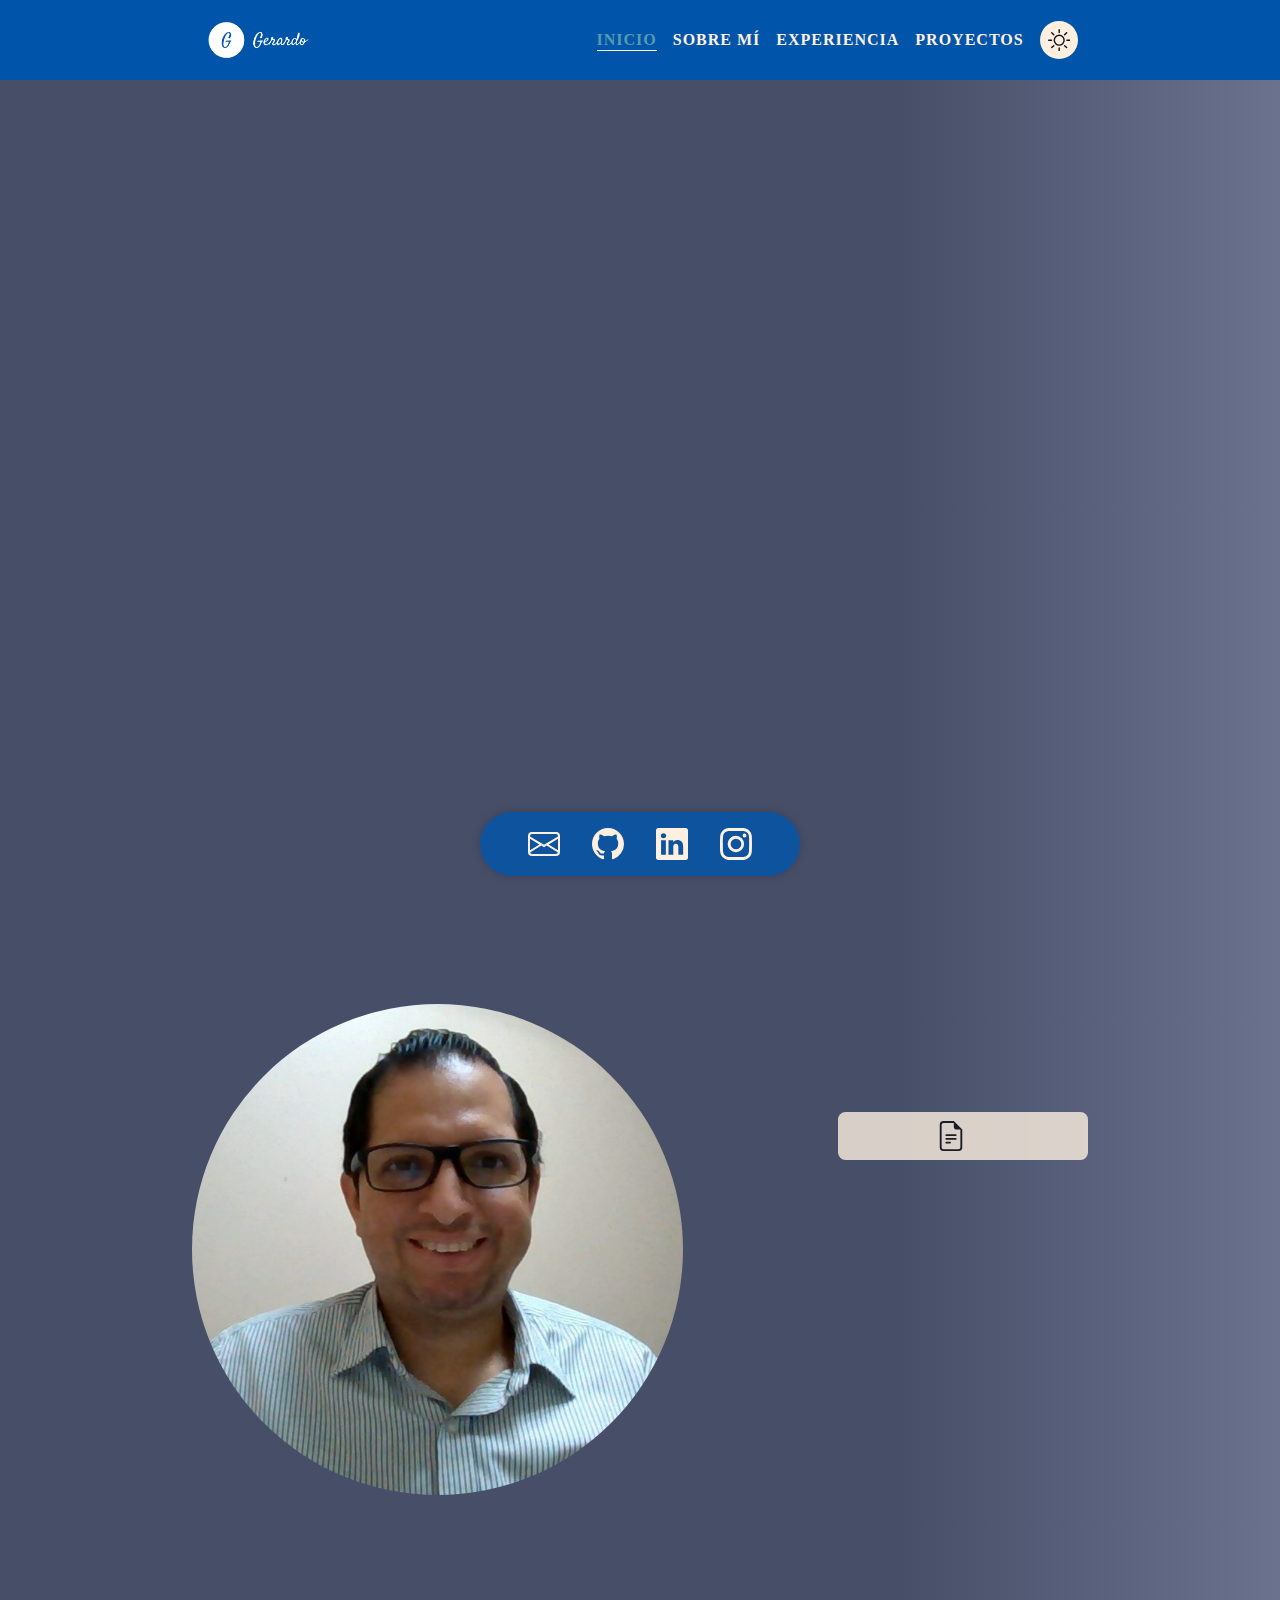
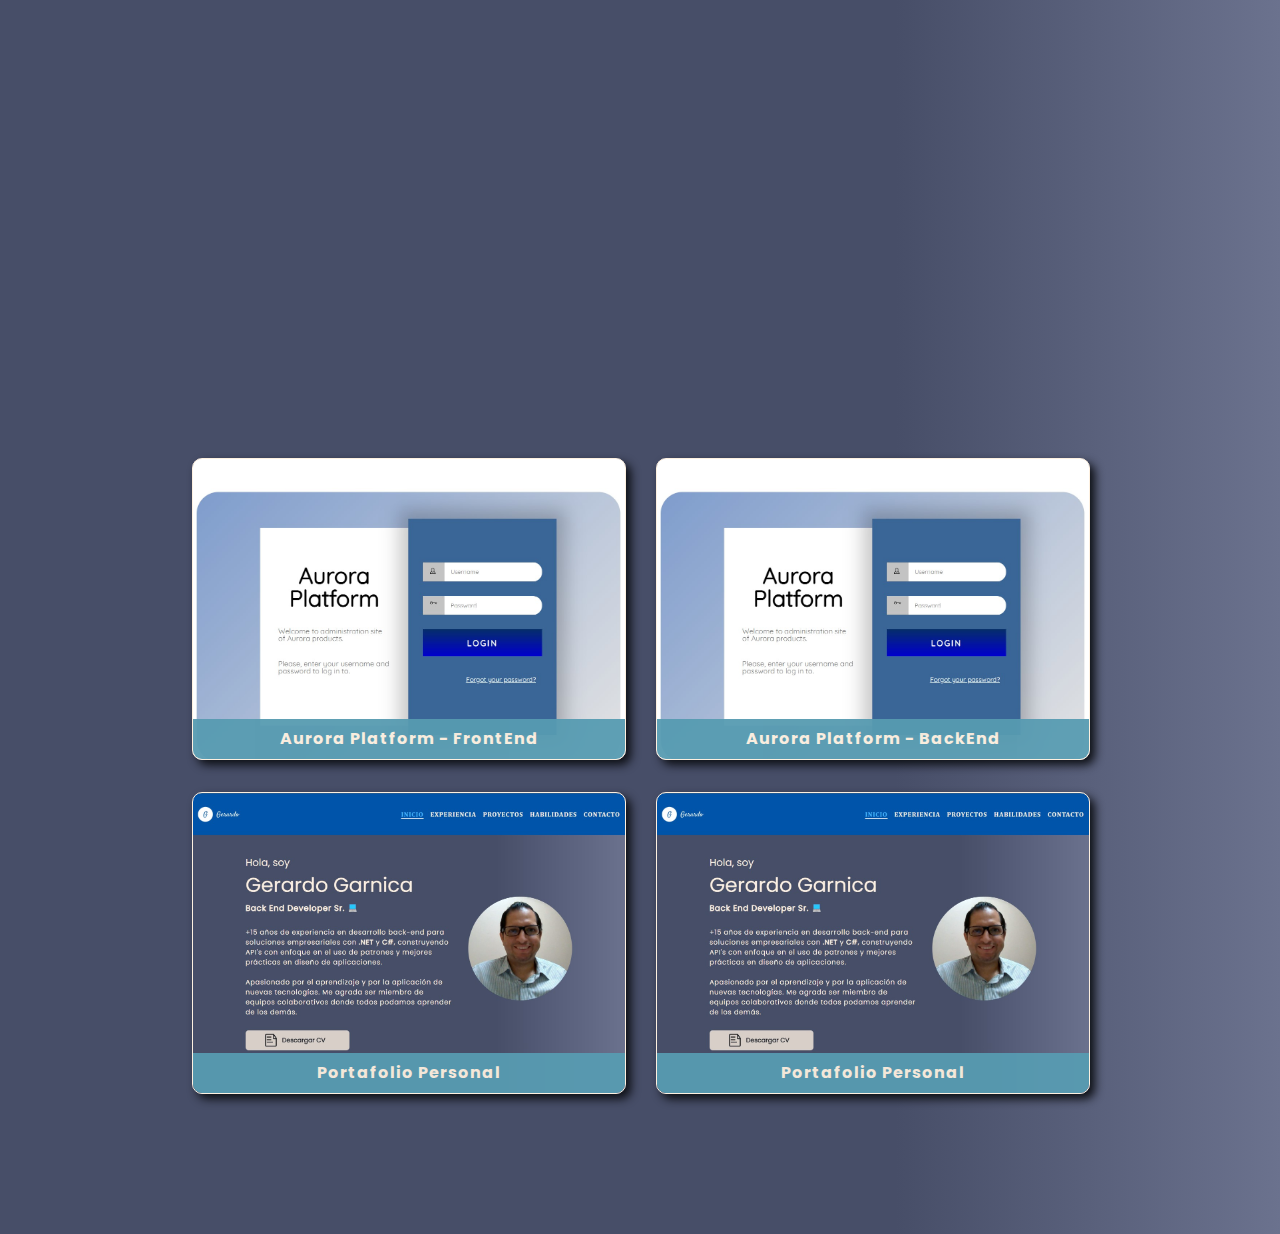
==== src/index.htm @ de766111 "Change skills section." ====
<!DOCTYPE html>
<html>
    <head>
        <title>Gerardo Garnica 👨‍💻 | Personal Website</title>
        <meta charset="utf-8">
        <meta http-equiv="X-UA-Compatible" content="IE=edge" />
        <meta name="application-name" content="Gerardo Garnica Personal Website">
        <meta name="viewport" content="width=device-width, initial-scale=1.0">
        <meta name="description" content="Gerardo Garnica personal website">
        <meta name="theme-color" content="#ffffff">
        <meta property="og:type" content="website">
        <meta property="og:site_name" content="Gerardo Garnica">
        <meta property="og:description" content="Back end developer | En constante aprendizaje.">
        <meta property="og:title" content="Gerardo Garnica personal website">
        <!-- <meta property="og:image" content="/images/apple-touch-icon.png"> -->
        <meta name="twitter:card" content="summary_large_image">
        <meta name="twitter:site" content="@gerardogarnica">
        <meta name="twitter:domain" content="gerardogarnica.dev">
        <meta name="twitter:site" content="@gerardogarnica">

        <link rel="shortcut icon" href="images/favicon.ico" type="image/x-icon">
        <link rel="apple-touch-icon" sizes="180x180" href="images/apple-touch-icon.png">
        <link rel="icon" type="image/png" sizes="16x16" href="images/favicon-16x16.png">
        <link rel="icon" type="image/png" sizes="32x32" href="images/favicon-32x32.png">

        <link rel="preconnect" href="https://fonts.googleapis.com">
        <link rel="preconnect" href="https://fonts.gstatic.com" crossorigin>
        <link href="https://fonts.googleapis.com/css?family=Poppins&display=swap" rel="stylesheet">
        <link rel="stylesheet" href="styles/site.css" type="text/css">
    </head>

    <body class="body">
        <header class="header">
            <nav class="header-nav">
                <div class="header-nav-container">
                    <a href="#home" id="header-nav-logo" class="header-nav-logo-dark"></a>

                    <div class="header-nav-menu">
                        <button type="button" id="header-nav-theme-container" class="header-nav-theme-container" title="Modo claro/oscuro">
                            <span id="header-nav-theme-icon-moon" class="header-nav-theme-icon">
                                <svg xmlns="http://www.w3.org/2000/svg" fill="currentColor" class="bi bi-moon" viewBox="0 0 16 16"><path d="M6 .278a.768.768 0 0 1 .08.858 7.208 7.208 0 0 0-.878 3.46c0 4.021 3.278 7.277 7.318 7.277.527 0 1.04-.055 1.533-.16a.787.787 0 0 1 .81.316.733.733 0 0 1-.031.893A8.349 8.349 0 0 1 8.344 16C3.734 16 0 12.286 0 7.71 0 4.266 2.114 1.312 5.124.06A.752.752 0 0 1 6 .278zM4.858 1.311A7.269 7.269 0 0 0 1.025 7.71c0 4.02 3.279 7.276 7.319 7.276a7.316 7.316 0 0 0 5.205-2.162c-.337.042-.68.063-1.029.063-4.61 0-8.343-3.714-8.343-8.29 0-1.167.242-2.278.681-3.286z"/></svg>
                            </span>
                            <span id="header-nav-theme-icon-sun" class="header-nav-theme-icon active">
                                <svg xmlns="http://www.w3.org/2000/svg" fill="currentColor" class="bi bi-sun" viewBox="0 0 16 16"><path d="M8 11a3 3 0 1 1 0-6 3 3 0 0 1 0 6zm0 1a4 4 0 1 0 0-8 4 4 0 0 0 0 8zM8 0a.5.5 0 0 1 .5.5v2a.5.5 0 0 1-1 0v-2A.5.5 0 0 1 8 0zm0 13a.5.5 0 0 1 .5.5v2a.5.5 0 0 1-1 0v-2A.5.5 0 0 1 8 13zm8-5a.5.5 0 0 1-.5.5h-2a.5.5 0 0 1 0-1h2a.5.5 0 0 1 .5.5zM3 8a.5.5 0 0 1-.5.5h-2a.5.5 0 0 1 0-1h2A.5.5 0 0 1 3 8zm10.657-5.657a.5.5 0 0 1 0 .707l-1.414 1.415a.5.5 0 1 1-.707-.708l1.414-1.414a.5.5 0 0 1 .707 0zm-9.193 9.193a.5.5 0 0 1 0 .707L3.05 13.657a.5.5 0 0 1-.707-.707l1.414-1.414a.5.5 0 0 1 .707 0zm9.193 2.121a.5.5 0 0 1-.707 0l-1.414-1.414a.5.5 0 0 1 .707-.707l1.414 1.414a.5.5 0 0 1 0 .707zM4.464 4.465a.5.5 0 0 1-.707 0L2.343 3.05a.5.5 0 1 1 .707-.707l1.414 1.414a.5.5 0 0 1 0 .708z"/></svg>
                            </span>
                        </button>

                        <div id="header-nav-toggle" class="header-nav-toggle">
                            <span></span>
                            <span></span>
                            <span></span>
                        </div> 

                        <div id="header-nav-menu-container" class="header-nav-menu-container">
                            <ul class="header-nav-menu-link-list">
                                <li><a class="header-nav-menu-link-item active" href="#home">Inicio</a></li>
                                <li><a class="header-nav-menu-link-item" href="#about">Sobre mí</a></li>
                                <li><a class="header-nav-menu-link-item" href="#experience">Experiencia</a></li>
                                <li><a class="header-nav-menu-link-item" href="#projects">Proyectos</a></li>
                            </ul>
                        </div>
                    </div>
                </div>
            </nav>
        </header>

        <main class="main">
            <section class="menu-section home" id="home">
                <div class="home-container">
                    <div class="home-info">
                        <h2 class="home-info-begin"></h2>
                        <h1 class="home-info-name"></h1>
                        <h3 class="home-info-title"></h3>
                    </div>
                </div>
                <ul class="background-objects">
                    <li></li>
                    <li></li>
                    <li></li>
                    <li></li>
                    <li></li>
                    <li></li>
                    <li></li>
                    <li></li>
                    <li></li>
                    <li></li>
                </ul>
            </section>

            <section class="menu-section section about" id="about">
                <div class="section-container about-container">
                    <h2 class="section-title about-title"></h2>
                    <div class="about-info-container">
                        <figure class="about-picture">
                            <img src="images/photo.jpg" loading="lazy" alt="Gerardo Garnica" />
                        </figure>

                        <div class="about-info">
                            <p class="about-info-main-description"></p>
                            <p class="about-info-secondary-description"></p>
                            <div class="about-curriculum">
                                <a id="about-curriculum-link" target="_blank" rel="noopener noreferrer" download="Gerardo-Garnica-ES">
                                    <svg xmlns="http://www.w3.org/2000/svg" fill="currentColor" class="bi bi-file-earmark-text" viewBox="0 0 16 16"><path d="M5.5 7a.5.5 0 0 0 0 1h5a.5.5 0 0 0 0-1h-5zM5 9.5a.5.5 0 0 1 .5-.5h5a.5.5 0 0 1 0 1h-5a.5.5 0 0 1-.5-.5zm0 2a.5.5 0 0 1 .5-.5h2a.5.5 0 0 1 0 1h-2a.5.5 0 0 1-.5-.5z"/> <path d="M9.5 0H4a2 2 0 0 0-2 2v12a2 2 0 0 0 2 2h8a2 2 0 0 0 2-2V4.5L9.5 0zm0 1v2A1.5 1.5 0 0 0 11 4.5h2V14a1 1 0 0 1-1 1H4a1 1 0 0 1-1-1V2a1 1 0 0 1 1-1h5.5z"/></svg>
                                    <span class="about-curriculum-text"></span>
                                </a>
                            </div>
                        </div>
                    </div>
                    <h3 class="about-info-skills-title"></h3>
                    <div class="about-info-skills" id="about-skills">
                    </div>
                </div>
            </section>

            <section class="menu-section section experience" id="experience">
                <div class="section-container experience-container">
                    <h2 class="section-title experience-title"></h2>
                    <div class="section-info experience-timeline" id="experience-info">
                    </div>
                </div>
            </section>

            <section class="menu-section section projects" id="projects">
                <div class="section-container projects-container">
                    <h2 class="section-title projects-title"></h2>
                    <div class="section-info projects-info">
                        <figure class="projects-info-card" style="background-image: url('images/project-aurora-web.jpg');">
                            <div class="projects-info-content">
                                <h2>Aurora Platform - FrontEnd</h2>
                                <h3>Angular</h3>
                                <p>Proyecto frontend para la administración de la plataforma de aplicaciones Aurora Soft con Angular, HTML5, CSS3 y TypeScript.</p>
                                <div class="projects-info-links">
                                    <a target="_blank" href="https://angularstore-8dd27.web.app" title="Ir al sitio">
                                        <svg xmlns="http://www.w3.org/2000/svg" fill="currentColor" class="bi bi-globe" viewBox="0 0 16 16"><path d="M0 8a8 8 0 1 1 16 0A8 8 0 0 1 0 8zm7.5-6.923c-.67.204-1.335.82-1.887 1.855A7.97 7.97 0 0 0 5.145 4H7.5V1.077zM4.09 4a9.267 9.267 0 0 1 .64-1.539 6.7 6.7 0 0 1 .597-.933A7.025 7.025 0 0 0 2.255 4H4.09zm-.582 3.5c.03-.877.138-1.718.312-2.5H1.674a6.958 6.958 0 0 0-.656 2.5h2.49zM4.847 5a12.5 12.5 0 0 0-.338 2.5H7.5V5H4.847zM8.5 5v2.5h2.99a12.495 12.495 0 0 0-.337-2.5H8.5zM4.51 8.5a12.5 12.5 0 0 0 .337 2.5H7.5V8.5H4.51zm3.99 0V11h2.653c.187-.765.306-1.608.338-2.5H8.5zM5.145 12c.138.386.295.744.468 1.068.552 1.035 1.218 1.65 1.887 1.855V12H5.145zm.182 2.472a6.696 6.696 0 0 1-.597-.933A9.268 9.268 0 0 1 4.09 12H2.255a7.024 7.024 0 0 0 3.072 2.472zM3.82 11a13.652 13.652 0 0 1-.312-2.5h-2.49c.062.89.291 1.733.656 2.5H3.82zm6.853 3.472A7.024 7.024 0 0 0 13.745 12H11.91a9.27 9.27 0 0 1-.64 1.539 6.688 6.688 0 0 1-.597.933zM8.5 12v2.923c.67-.204 1.335-.82 1.887-1.855.173-.324.33-.682.468-1.068H8.5zm3.68-1h2.146c.365-.767.594-1.61.656-2.5h-2.49a13.65 13.65 0 0 1-.312 2.5zm2.802-3.5a6.959 6.959 0 0 0-.656-2.5H12.18c.174.782.282 1.623.312 2.5h2.49zM11.27 2.461c.247.464.462.98.64 1.539h1.835a7.024 7.024 0 0 0-3.072-2.472c.218.284.418.598.597.933zM10.855 4a7.966 7.966 0 0 0-.468-1.068C9.835 1.897 9.17 1.282 8.5 1.077V4h2.355z"/></svg>
                                    </a>
                                    <a target="_blank" href="https://github.com/gerardogarnica/aurora-platform" title="GitHub">
                                        <svg xmlns="http://www.w3.org/2000/svg" fill="currentColor" class="bi bi-github" viewBox="0 0 16 16"><path d="M8 0C3.58 0 0 3.58 0 8c0 3.54 2.29 6.53 5.47 7.59.4.07.55-.17.55-.38 0-.19-.01-.82-.01-1.49-2.01.37-2.53-.49-2.69-.94-.09-.23-.48-.94-.82-1.13-.28-.15-.68-.52-.01-.53.63-.01 1.08.58 1.23.82.72 1.21 1.87.87 2.33.66.07-.52.28-.87.51-1.07-1.78-.2-3.64-.89-3.64-3.95 0-.87.31-1.59.82-2.15-.08-.2-.36-1.02.08-2.12 0 0 .67-.21 2.2.82.64-.18 1.32-.27 2-.27.68 0 1.36.09 2 .27 1.53-1.04 2.2-.82 2.2-.82.44 1.1.16 1.92.08 2.12.51.56.82 1.27.82 2.15 0 3.07-1.87 3.75-3.65 3.95.29.25.54.73.54 1.48 0 1.07-.01 1.93-.01 2.2 0 .21.15.46.55.38A8.012 8.012 0 0 0 16 8c0-4.42-3.58-8-8-8z"/></svg>
                                    </a>
                                </div>
                            </div>
                        </figure>
                        <figure class="projects-info-card" style="background-image: url('images/project-aurora-web.jpg');">
                            <div class="projects-info-content">
                                <h2>Aurora Platform - BackEnd</h2>
                                <h3>.NET 6</h3>
                                <p>Proyecto backend con API's de administración de la plataforma de aplicaciones Aurora Soft con .NET 6, C#, SQL Server, MongoDB y Redis.</p>
                                <div class="projects-info-links">
                                    <a target="_blank" href="https://angularstore-8dd27.web.app" title="Ir al sitio">
                                        <svg xmlns="http://www.w3.org/2000/svg" fill="currentColor" class="bi bi-globe" viewBox="0 0 16 16"><path d="M0 8a8 8 0 1 1 16 0A8 8 0 0 1 0 8zm7.5-6.923c-.67.204-1.335.82-1.887 1.855A7.97 7.97 0 0 0 5.145 4H7.5V1.077zM4.09 4a9.267 9.267 0 0 1 .64-1.539 6.7 6.7 0 0 1 .597-.933A7.025 7.025 0 0 0 2.255 4H4.09zm-.582 3.5c.03-.877.138-1.718.312-2.5H1.674a6.958 6.958 0 0 0-.656 2.5h2.49zM4.847 5a12.5 12.5 0 0 0-.338 2.5H7.5V5H4.847zM8.5 5v2.5h2.99a12.495 12.495 0 0 0-.337-2.5H8.5zM4.51 8.5a12.5 12.5 0 0 0 .337 2.5H7.5V8.5H4.51zm3.99 0V11h2.653c.187-.765.306-1.608.338-2.5H8.5zM5.145 12c.138.386.295.744.468 1.068.552 1.035 1.218 1.65 1.887 1.855V12H5.145zm.182 2.472a6.696 6.696 0 0 1-.597-.933A9.268 9.268 0 0 1 4.09 12H2.255a7.024 7.024 0 0 0 3.072 2.472zM3.82 11a13.652 13.652 0 0 1-.312-2.5h-2.49c.062.89.291 1.733.656 2.5H3.82zm6.853 3.472A7.024 7.024 0 0 0 13.745 12H11.91a9.27 9.27 0 0 1-.64 1.539 6.688 6.688 0 0 1-.597.933zM8.5 12v2.923c.67-.204 1.335-.82 1.887-1.855.173-.324.33-.682.468-1.068H8.5zm3.68-1h2.146c.365-.767.594-1.61.656-2.5h-2.49a13.65 13.65 0 0 1-.312 2.5zm2.802-3.5a6.959 6.959 0 0 0-.656-2.5H12.18c.174.782.282 1.623.312 2.5h2.49zM11.27 2.461c.247.464.462.98.64 1.539h1.835a7.024 7.024 0 0 0-3.072-2.472c.218.284.418.598.597.933zM10.855 4a7.966 7.966 0 0 0-.468-1.068C9.835 1.897 9.17 1.282 8.5 1.077V4h2.355z"/></svg>
                                    </a>
                                    <a target="_blank" href="https://github.com/gerardogarnica/AuroraPlatform" title="GitHub">
                                        <svg xmlns="http://www.w3.org/2000/svg" fill="currentColor" class="bi bi-github" viewBox="0 0 16 16"><path d="M8 0C3.58 0 0 3.58 0 8c0 3.54 2.29 6.53 5.47 7.59.4.07.55-.17.55-.38 0-.19-.01-.82-.01-1.49-2.01.37-2.53-.49-2.69-.94-.09-.23-.48-.94-.82-1.13-.28-.15-.68-.52-.01-.53.63-.01 1.08.58 1.23.82.72 1.21 1.87.87 2.33.66.07-.52.28-.87.51-1.07-1.78-.2-3.64-.89-3.64-3.95 0-.87.31-1.59.82-2.15-.08-.2-.36-1.02.08-2.12 0 0 .67-.21 2.2.82.64-.18 1.32-.27 2-.27.68 0 1.36.09 2 .27 1.53-1.04 2.2-.82 2.2-.82.44 1.1.16 1.92.08 2.12.51.56.82 1.27.82 2.15 0 3.07-1.87 3.75-3.65 3.95.29.25.54.73.54 1.48 0 1.07-.01 1.93-.01 2.2 0 .21.15.46.55.38A8.012 8.012 0 0 0 16 8c0-4.42-3.58-8-8-8z"/></svg>
                                    </a>
                                </div>
                            </div>
                        </figure>
                        <figure class="projects-info-card" style="background-image: url('images/project-personal-web.jpg');">
                            <div class="projects-info-content">
                                <h2>Portafolio Personal</h2>
                                <h3>HTML5/CSS3/Javascript</h3>
                                <p>Desarrollo de portafolio personal utilizando HTML5, CSS3 y JavaScript.</p>
                                <div class="projects-info-links">
                                    <a target="_blank" href="https://github.com/gerardogarnica/personal-web" title="GitHub">
                                        <svg xmlns="http://www.w3.org/2000/svg" fill="currentColor" class="bi bi-github" viewBox="0 0 16 16"><path d="M8 0C3.58 0 0 3.58 0 8c0 3.54 2.29 6.53 5.47 7.59.4.07.55-.17.55-.38 0-.19-.01-.82-.01-1.49-2.01.37-2.53-.49-2.69-.94-.09-.23-.48-.94-.82-1.13-.28-.15-.68-.52-.01-.53.63-.01 1.08.58 1.23.82.72 1.21 1.87.87 2.33.66.07-.52.28-.87.51-1.07-1.78-.2-3.64-.89-3.64-3.95 0-.87.31-1.59.82-2.15-.08-.2-.36-1.02.08-2.12 0 0 .67-.21 2.2.82.64-.18 1.32-.27 2-.27.68 0 1.36.09 2 .27 1.53-1.04 2.2-.82 2.2-.82.44 1.1.16 1.92.08 2.12.51.56.82 1.27.82 2.15 0 3.07-1.87 3.75-3.65 3.95.29.25.54.73.54 1.48 0 1.07-.01 1.93-.01 2.2 0 .21.15.46.55.38A8.012 8.012 0 0 0 16 8c0-4.42-3.58-8-8-8z"/></svg>
                                    </a>
                                </div>
                            </div>
                        </figure>
                        <figure class="projects-info-card" style="background-image: url('images/project-personal-web.jpg');">
                            <div class="projects-info-content">
                                <h2>Portafolio Personal</h2>
                                <h3>HTML5/CSS3/Javascript</h3>
                                <p>Desarrollo de portafolio personal utilizando HTML5, CSS3 y JavaScript.</p>
                                <div class="projects-info-links">
                                    <a target="_blank" href="https://github.com/gerardogarnica/personal-web" title="GitHub">
                                        <svg xmlns="http://www.w3.org/2000/svg" fill="currentColor" class="bi bi-github" viewBox="0 0 16 16"><path d="M8 0C3.58 0 0 3.58 0 8c0 3.54 2.29 6.53 5.47 7.59.4.07.55-.17.55-.38 0-.19-.01-.82-.01-1.49-2.01.37-2.53-.49-2.69-.94-.09-.23-.48-.94-.82-1.13-.28-.15-.68-.52-.01-.53.63-.01 1.08.58 1.23.82.72 1.21 1.87.87 2.33.66.07-.52.28-.87.51-1.07-1.78-.2-3.64-.89-3.64-3.95 0-.87.31-1.59.82-2.15-.08-.2-.36-1.02.08-2.12 0 0 .67-.21 2.2.82.64-.18 1.32-.27 2-.27.68 0 1.36.09 2 .27 1.53-1.04 2.2-.82 2.2-.82.44 1.1.16 1.92.08 2.12.51.56.82 1.27.82 2.15 0 3.07-1.87 3.75-3.65 3.95.29.25.54.73.54 1.48 0 1.07-.01 1.93-.01 2.2 0 .21.15.46.55.38A8.012 8.012 0 0 0 16 8c0-4.42-3.58-8-8-8z"/></svg>
                                    </a>
                                </div>
                            </div>
                        </figure>
                    </div>
                </div>
            </section>

            <section class="contacts">
                <a href="mailto:gerardo.garnica@gmail.com" title="Email">
                    <svg xmlns="http://www.w3.org/2000/svg" fill="currentColor" class="bi bi-envelope" viewBox="0 0 16 16"><path d="M0 4a2 2 0 0 1 2-2h12a2 2 0 0 1 2 2v8a2 2 0 0 1-2 2H2a2 2 0 0 1-2-2V4Zm2-1a1 1 0 0 0-1 1v.217l7 4.2 7-4.2V4a1 1 0 0 0-1-1H2Zm13 2.383-4.708 2.825L15 11.105V5.383Zm-.034 6.876-5.64-3.471L8 9.583l-1.326-.795-5.64 3.47A1 1 0 0 0 2 13h12a1 1 0 0 0 .966-.741ZM1 11.105l4.708-2.897L1 5.383v5.722Z"/></svg>
                </a>
                <a target="_blank" href="https://github.com/gerardogarnica" title="GitHub">
                    <svg xmlns="http://www.w3.org/2000/svg" fill="currentColor" class="bi bi-github" viewBox="0 0 16 16"><path d="M8 0C3.58 0 0 3.58 0 8c0 3.54 2.29 6.53 5.47 7.59.4.07.55-.17.55-.38 0-.19-.01-.82-.01-1.49-2.01.37-2.53-.49-2.69-.94-.09-.23-.48-.94-.82-1.13-.28-.15-.68-.52-.01-.53.63-.01 1.08.58 1.23.82.72 1.21 1.87.87 2.33.66.07-.52.28-.87.51-1.07-1.78-.2-3.64-.89-3.64-3.95 0-.87.31-1.59.82-2.15-.08-.2-.36-1.02.08-2.12 0 0 .67-.21 2.2.82.64-.18 1.32-.27 2-.27.68 0 1.36.09 2 .27 1.53-1.04 2.2-.82 2.2-.82.44 1.1.16 1.92.08 2.12.51.56.82 1.27.82 2.15 0 3.07-1.87 3.75-3.65 3.95.29.25.54.73.54 1.48 0 1.07-.01 1.93-.01 2.2 0 .21.15.46.55.38A8.012 8.012 0 0 0 16 8c0-4.42-3.58-8-8-8z"/></svg>
                </a>
                <a target="_blank" href="https://www.linkedin.com/in/gerardo-garnica-benitez" title="LinkedIn">
                    <svg xmlns="http://www.w3.org/2000/svg" fill="currentColor" class="bi bi-linkedin" viewBox="0 0 16 16"><path d="M0 1.146C0 .513.526 0 1.175 0h13.65C15.474 0 16 .513 16 1.146v13.708c0 .633-.526 1.146-1.175 1.146H1.175C.526 16 0 15.487 0 14.854V1.146zm4.943 12.248V6.169H2.542v7.225h2.401zm-1.2-8.212c.837 0 1.358-.554 1.358-1.248-.015-.709-.52-1.248-1.342-1.248-.822 0-1.359.54-1.359 1.248 0 .694.521 1.248 1.327 1.248h.016zm4.908 8.212V9.359c0-.216.016-.432.08-.586.173-.431.568-.878 1.232-.878.869 0 1.216.662 1.216 1.634v3.865h2.401V9.25c0-2.22-1.184-3.252-2.764-3.252-1.274 0-1.845.7-2.165 1.193v.025h-.016a5.54 5.54 0 0 1 .016-.025V6.169h-2.4c.03.678 0 7.225 0 7.225h2.4z"/></svg>
                </a>
                <a target="_blank" href="https://www.instagram.com/gerardogarnica/" title="Instagram">
                    <svg xmlns="http://www.w3.org/2000/svg" fill="currentColor" class="bi bi-instagram" viewBox="0 0 16 16"><path d="M8 0C5.829 0 5.556.01 4.703.048 3.85.088 3.269.222 2.76.42a3.917 3.917 0 0 0-1.417.923A3.927 3.927 0 0 0 .42 2.76C.222 3.268.087 3.85.048 4.7.01 5.555 0 5.827 0 8.001c0 2.172.01 2.444.048 3.297.04.852.174 1.433.372 1.942.205.526.478.972.923 1.417.444.445.89.719 1.416.923.51.198 1.09.333 1.942.372C5.555 15.99 5.827 16 8 16s2.444-.01 3.298-.048c.851-.04 1.434-.174 1.943-.372a3.916 3.916 0 0 0 1.416-.923c.445-.445.718-.891.923-1.417.197-.509.332-1.09.372-1.942C15.99 10.445 16 10.173 16 8s-.01-2.445-.048-3.299c-.04-.851-.175-1.433-.372-1.941a3.926 3.926 0 0 0-.923-1.417A3.911 3.911 0 0 0 13.24.42c-.51-.198-1.092-.333-1.943-.372C10.443.01 10.172 0 7.998 0h.003zm-.717 1.442h.718c2.136 0 2.389.007 3.232.046.78.035 1.204.166 1.486.275.373.145.64.319.92.599.28.28.453.546.598.92.11.281.24.705.275 1.485.039.843.047 1.096.047 3.231s-.008 2.389-.047 3.232c-.035.78-.166 1.203-.275 1.485a2.47 2.47 0 0 1-.599.919c-.28.28-.546.453-.92.598-.28.11-.704.24-1.485.276-.843.038-1.096.047-3.232.047s-2.39-.009-3.233-.047c-.78-.036-1.203-.166-1.485-.276a2.478 2.478 0 0 1-.92-.598 2.48 2.48 0 0 1-.6-.92c-.109-.281-.24-.705-.275-1.485-.038-.843-.046-1.096-.046-3.233 0-2.136.008-2.388.046-3.231.036-.78.166-1.204.276-1.486.145-.373.319-.64.599-.92.28-.28.546-.453.92-.598.282-.11.705-.24 1.485-.276.738-.034 1.024-.044 2.515-.045v.002zm4.988 1.328a.96.96 0 1 0 0 1.92.96.96 0 0 0 0-1.92zm-4.27 1.122a4.109 4.109 0 1 0 0 8.217 4.109 4.109 0 0 0 0-8.217zm0 1.441a2.667 2.667 0 1 1 0 5.334 2.667 2.667 0 0 1 0-5.334z"/></svg>
                </a>
            </section>
        </main>

        <script type="module" src="./js/index.js"></script>
    </body>
</html>
---- src/styles/site.css ----
@import url(./header.css);
@import url(./home.css);
@import url(./bganimation.css);
@import url(./about.css);
@import url(./experience.css);
@import url(./projects.css);
@import url(./contact.css);

:root {
    scroll-behavior: smooth;
    --header-background-color: #0055AA;
    --primary-theme-color: #6B728E;
    --secondary-theme-color: #474E68;
    --primary-highlight-color: #579BB1;
    --secondary-highlight-color: #FDF0E0;
    --max-width-container: 1024px;
    --header-text-font-family: Cambria, Georgia, Times, 'Times New Roman', serif;
    --main-text-font-family: Poppins;
    --text-color: #FDF0E0;
    --secondary-text-color: #0E1015;
    --text-highlight-color: #F0DB4F;
    --contacts-background-color: rgba(0, 85, 170, 0.8);
    --background-objects-color: rgba(255, 255, 255, 0.4);
    --all-transitions: all 0.5s ease;
}

.body {
    color: var(--text-color);
    font-family: var(--main-text-font-family);
    font-size: 12px;
    margin: 0;
    overflow-x: hidden;
}
.body-light {
    --header-background-color: #B2C8DF;
    --primary-theme-color: #F9F6F7;
    --secondary-theme-color: #F4F9F9;
    --primary-highlight-color: #B9E0FF;
    --secondary-highlight-color: #0E1015;
    --text-color: #0E1015;
    --secondary-text-color: #FDF0E0;
    --text-highlight-color: #6C4AB6;
    --contacts-background-color: rgba(178, 200, 223, 0.8);
    --background-objects-color: rgba(0, 0, 0, 0.4);
}
.body-no-scroll {
    overflow-y: hidden;
}

.main {
    overflow: hidden;
}

.section {
    background: linear-gradient(270deg, var(--primary-theme-color), var(--secondary-theme-color) 30%);
    display: flex;
    justify-content: center;
    line-height: 1.5;
    padding-top: 4rem;
}
.section-container {
    margin-bottom: 8em;
}
.section-title {
    color: var(--text-highlight-color);
    font-size: 2rem;
    font-weight: 500;
    padding-top: 0.5em;
    text-align: center;
    text-decoration: underline dotted;
    text-transform: uppercase;
}
.section-info {
    font-size: 12px;
    letter-spacing: 1px;
    margin: 8px 0;
    padding: 0 1.2em;
}

@media (min-width: 46em) {
    .body {
        font-size: 16px;
    }
    .section-container {
        width: 80%;
    }
    .section-title {
        font-size: 3rem;
        padding-top: 0;
    }
    .section-info {
        font-size: 16px;
        margin: 12px 0;
        padding: 0;
    }
}

@media (min-width: 72.1em) {
    .section-container {
        width: 70%;
        max-width: 1200px;
    }
}
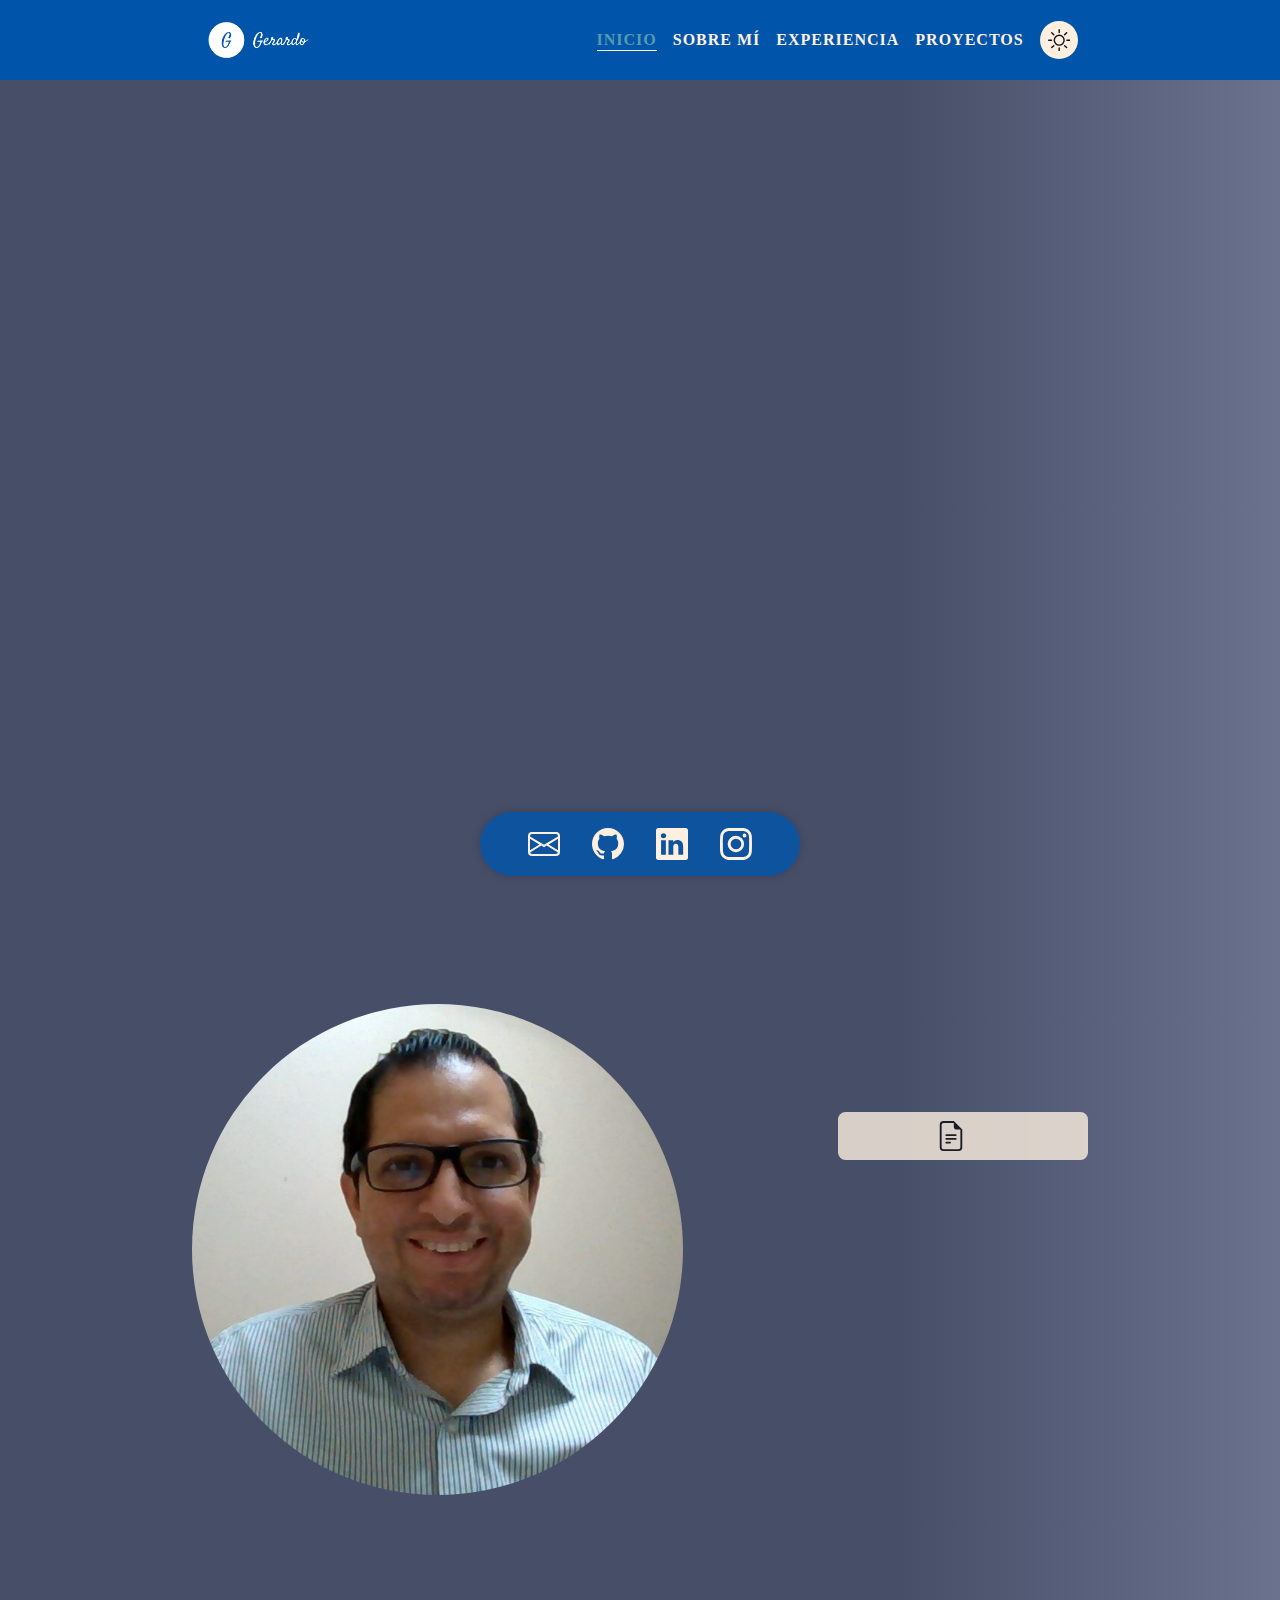
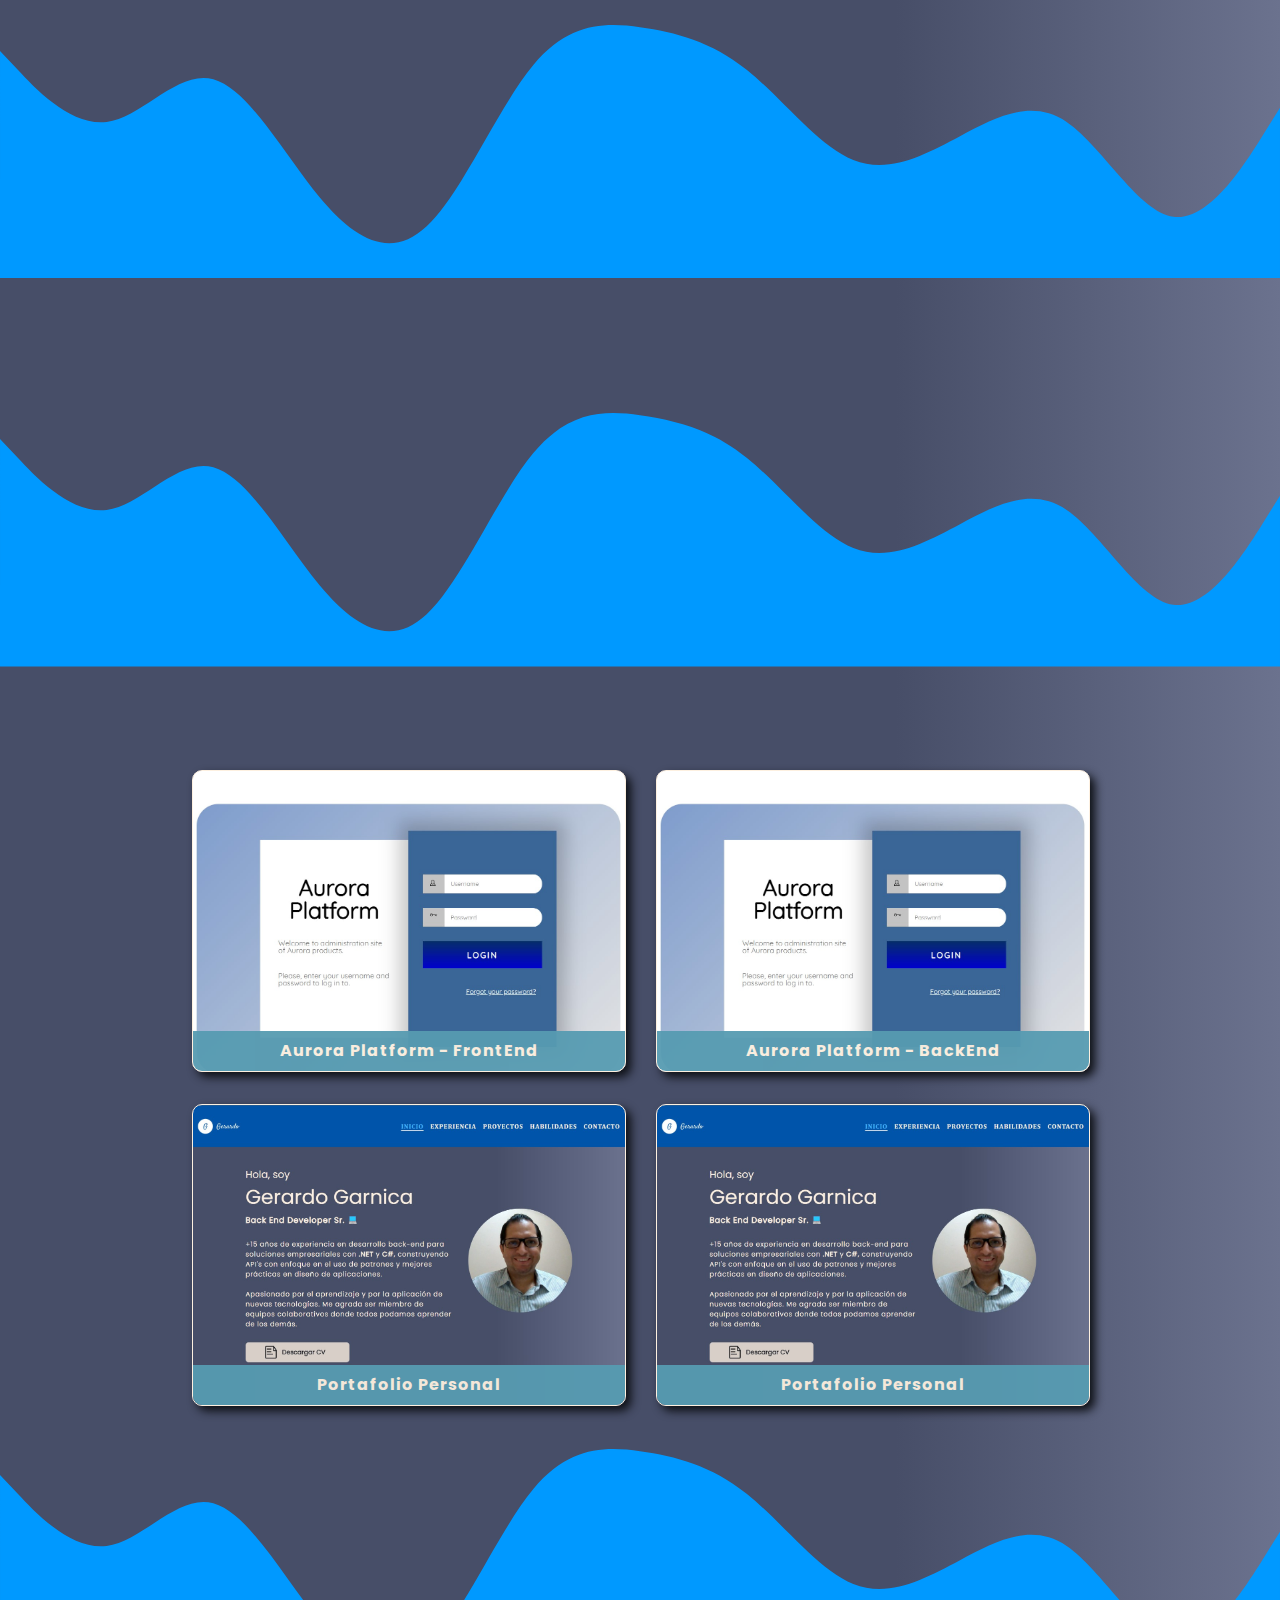
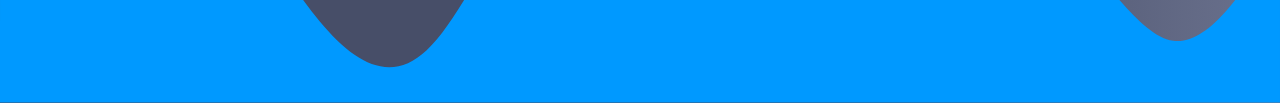
==== commit 84267909: "Add wave separators." ====
--- a/src/index.htm
+++ b/src/index.htm
@@ -112,6 +112,10 @@
                 </div>
             </section>
 
+            <div class="wave-section">
+                <svg xmlns="http://www.w3.org/2000/svg" viewBox="0 0 1440 320"><path fill="#0099ff" fill-opacity="1" d="M0,64L20,85.3C40,107,80,149,120,144C160,139,200,85,240,96C280,107,320,181,360,229.3C400,277,440,299,480,261.3C520,224,560,128,600,80C640,32,680,32,720,37.3C760,43,800,53,840,85.3C880,117,920,171,960,186.7C1000,203,1040,181,1080,160C1120,139,1160,117,1200,144C1240,171,1280,245,1320,250.7C1360,256,1400,192,1420,160L1440,128L1440,320L1420,320C1400,320,1360,320,1320,320C1280,320,1240,320,1200,320C1160,320,1120,320,1080,320C1040,320,1000,320,960,320C920,320,880,320,840,320C800,320,760,320,720,320C680,320,640,320,600,320C560,320,520,320,480,320C440,320,400,320,360,320C320,320,280,320,240,320C200,320,160,320,120,320C80,320,40,320,20,320L0,320Z"></path></svg>
+            </div>
+
             <section class="menu-section section experience" id="experience">
                 <div class="section-container experience-container">
                     <h2 class="section-title experience-title"></h2>
@@ -119,6 +123,10 @@
                     </div>
                 </div>
             </section>
+
+            <div class="wave-section">
+                <svg xmlns="http://www.w3.org/2000/svg" viewBox="0 0 1440 320"><path fill="#0099ff" fill-opacity="1" d="M0,64L20,85.3C40,107,80,149,120,144C160,139,200,85,240,96C280,107,320,181,360,229.3C400,277,440,299,480,261.3C520,224,560,128,600,80C640,32,680,32,720,37.3C760,43,800,53,840,85.3C880,117,920,171,960,186.7C1000,203,1040,181,1080,160C1120,139,1160,117,1200,144C1240,171,1280,245,1320,250.7C1360,256,1400,192,1420,160L1440,128L1440,320L1420,320C1400,320,1360,320,1320,320C1280,320,1240,320,1200,320C1160,320,1120,320,1080,320C1040,320,1000,320,960,320C920,320,880,320,840,320C800,320,760,320,720,320C680,320,640,320,600,320C560,320,520,320,480,320C440,320,400,320,360,320C320,320,280,320,240,320C200,320,160,320,120,320C80,320,40,320,20,320L0,320Z"></path></svg>
+            </div>
 
             <section class="menu-section section projects" id="projects">
                 <div class="section-container projects-container">
@@ -182,6 +190,10 @@
                 </div>
             </section>
 
+            <div class="wave-section">
+                <svg xmlns="http://www.w3.org/2000/svg" viewBox="0 0 1440 320"><path fill="#0099ff" fill-opacity="1" d="M0,64L20,85.3C40,107,80,149,120,144C160,139,200,85,240,96C280,107,320,181,360,229.3C400,277,440,299,480,261.3C520,224,560,128,600,80C640,32,680,32,720,37.3C760,43,800,53,840,85.3C880,117,920,171,960,186.7C1000,203,1040,181,1080,160C1120,139,1160,117,1200,144C1240,171,1280,245,1320,250.7C1360,256,1400,192,1420,160L1440,128L1440,320L1420,320C1400,320,1360,320,1320,320C1280,320,1240,320,1200,320C1160,320,1120,320,1080,320C1040,320,1000,320,960,320C920,320,880,320,840,320C800,320,760,320,720,320C680,320,640,320,600,320C560,320,520,320,480,320C440,320,400,320,360,320C320,320,280,320,240,320C200,320,160,320,120,320C80,320,40,320,20,320L0,320Z"></path></svg>
+            </div>
+
             <section class="contacts">
                 <a href="mailto:gerardo.garnica@gmail.com" title="Email">
                     <svg xmlns="http://www.w3.org/2000/svg" fill="currentColor" class="bi bi-envelope" viewBox="0 0 16 16"><path d="M0 4a2 2 0 0 1 2-2h12a2 2 0 0 1 2 2v8a2 2 0 0 1-2 2H2a2 2 0 0 1-2-2V4Zm2-1a1 1 0 0 0-1 1v.217l7 4.2 7-4.2V4a1 1 0 0 0-1-1H2Zm13 2.383-4.708 2.825L15 11.105V5.383Zm-.034 6.876-5.64-3.471L8 9.583l-1.326-.795-5.64 3.47A1 1 0 0 0 2 13h12a1 1 0 0 0 .966-.741ZM1 11.105l4.708-2.897L1 5.383v5.722Z"/></svg>
--- a/src/styles/site.css
+++ b/src/styles/site.css
@@ -58,9 +58,6 @@
     line-height: 1.5;
     padding-top: 4rem;
 }
-.section-container {
-    margin-bottom: 8em;
-}
 .section-title {
     color: var(--text-highlight-color);
     font-size: 2rem;
@@ -75,6 +72,11 @@
     letter-spacing: 1px;
     margin: 8px 0;
     padding: 0 1.2em;
+}
+
+.wave-section {
+    background: linear-gradient(270deg, var(--primary-theme-color), var(--secondary-theme-color) 30%);
+    display: flex;
 }
 
 @media (min-width: 46em) {
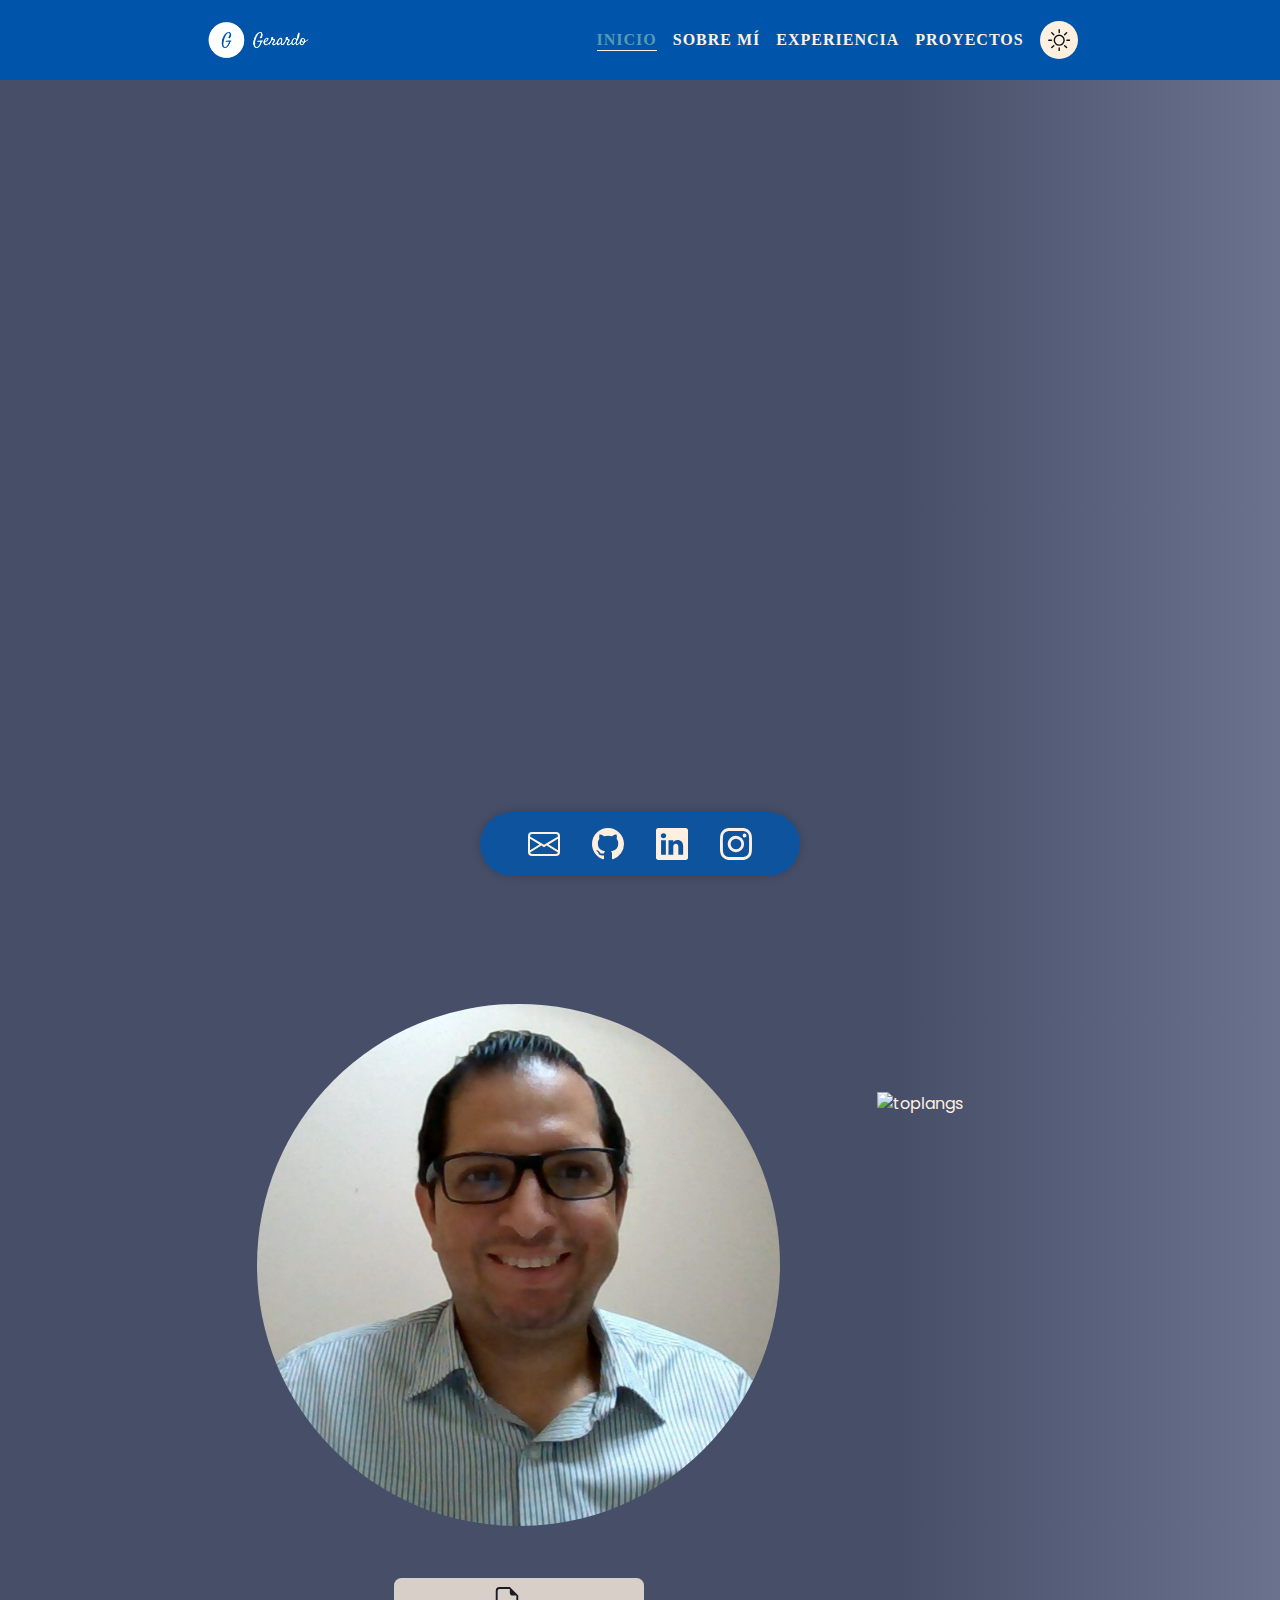
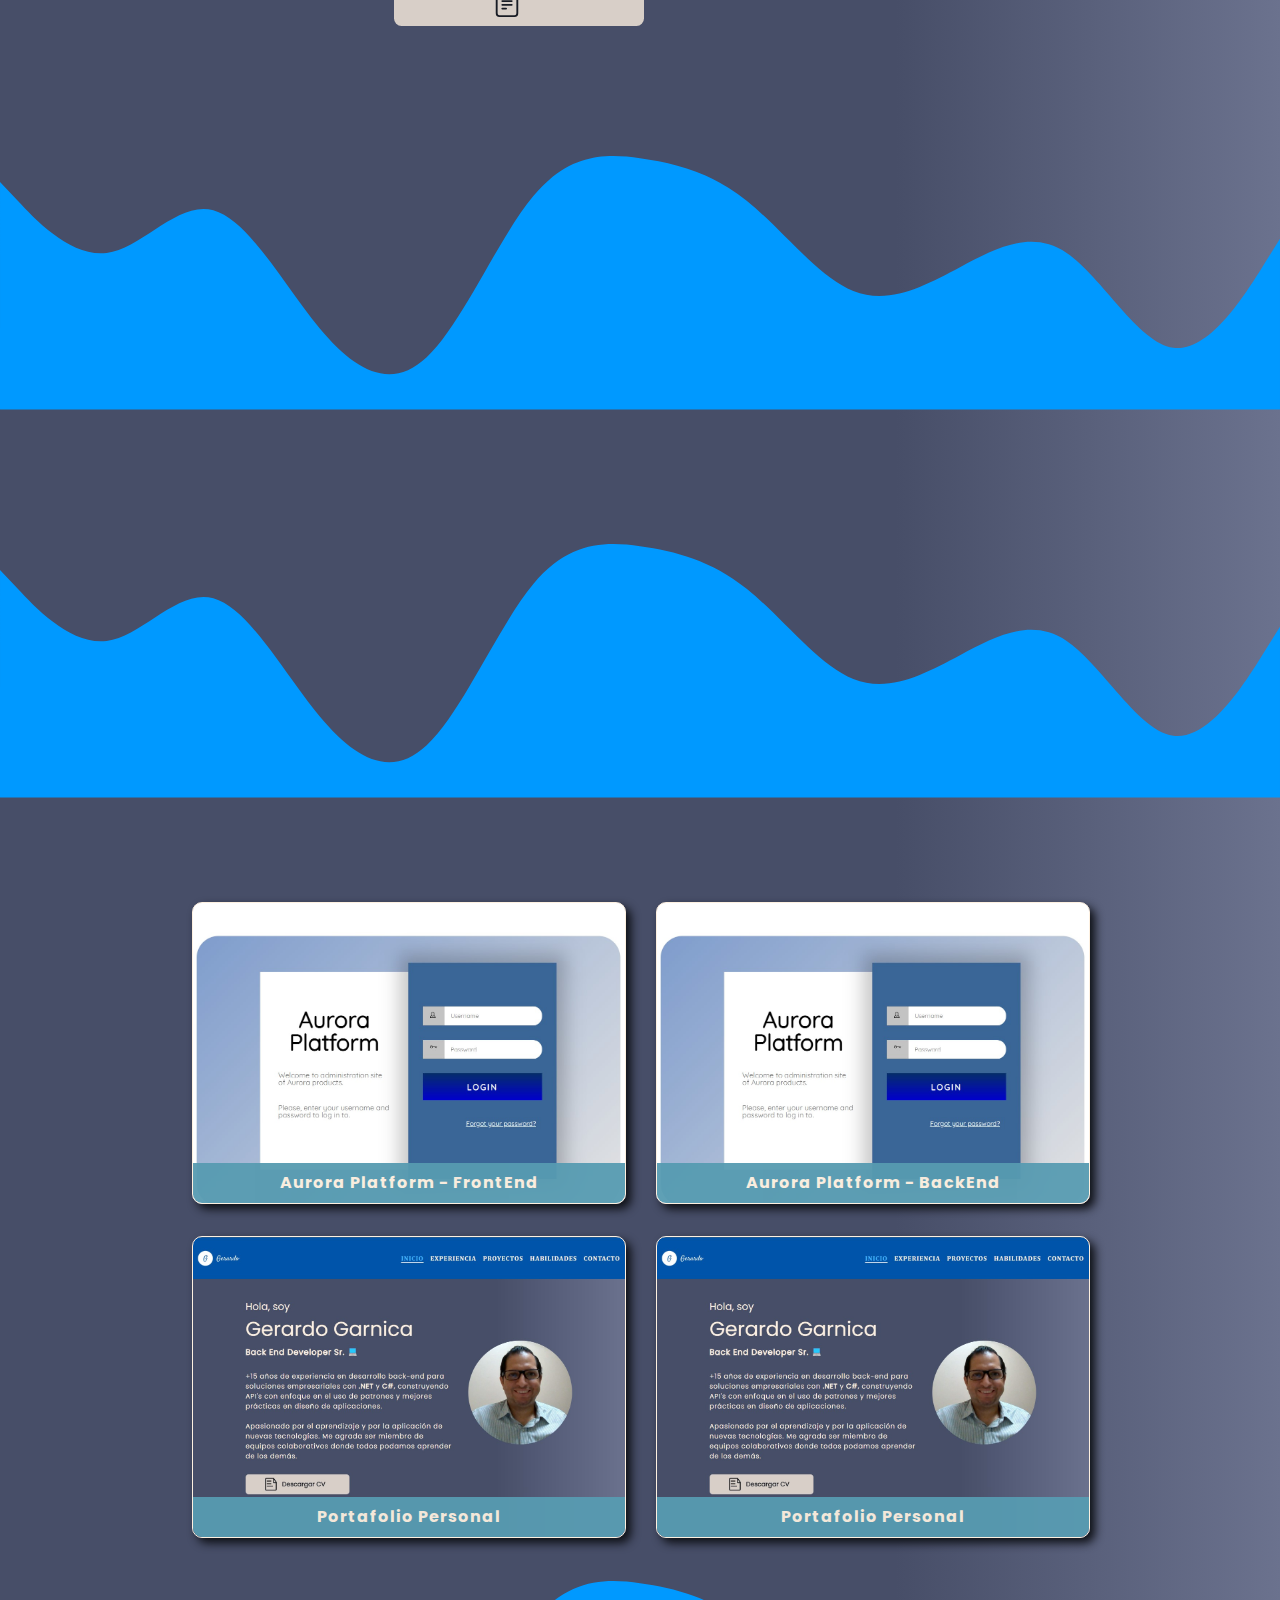
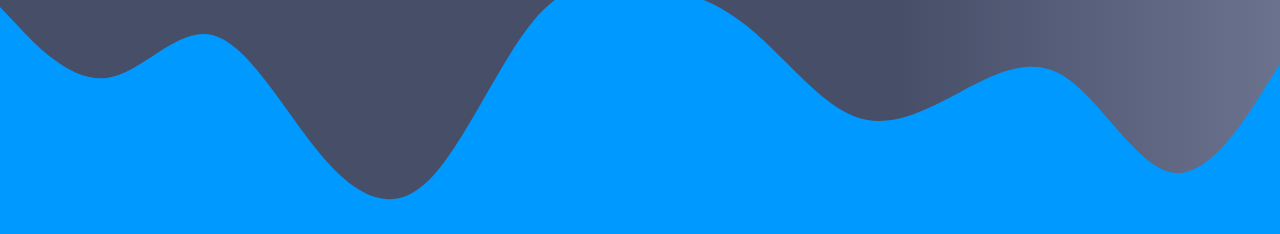
==== commit c68a5f0d: "Add top languages stats." ====
--- a/src/index.htm
+++ b/src/index.htm
@@ -93,17 +93,20 @@
                     <div class="about-info-container">
                         <figure class="about-picture">
                             <img src="images/photo.jpg" loading="lazy" alt="Gerardo Garnica" />
-                        </figure>
-
-                        <div class="about-info">
-                            <p class="about-info-main-description"></p>
-                            <p class="about-info-secondary-description"></p>
                             <div class="about-curriculum">
                                 <a id="about-curriculum-link" target="_blank" rel="noopener noreferrer" download="Gerardo-Garnica-ES">
                                     <svg xmlns="http://www.w3.org/2000/svg" fill="currentColor" class="bi bi-file-earmark-text" viewBox="0 0 16 16"><path d="M5.5 7a.5.5 0 0 0 0 1h5a.5.5 0 0 0 0-1h-5zM5 9.5a.5.5 0 0 1 .5-.5h5a.5.5 0 0 1 0 1h-5a.5.5 0 0 1-.5-.5zm0 2a.5.5 0 0 1 .5-.5h2a.5.5 0 0 1 0 1h-2a.5.5 0 0 1-.5-.5z"/> <path d="M9.5 0H4a2 2 0 0 0-2 2v12a2 2 0 0 0 2 2h8a2 2 0 0 0 2-2V4.5L9.5 0zm0 1v2A1.5 1.5 0 0 0 11 4.5h2V14a1 1 0 0 1-1 1H4a1 1 0 0 1-1-1V2a1 1 0 0 1 1-1h5.5z"/></svg>
                                     <span class="about-curriculum-text"></span>
                                 </a>
                             </div>
+                        </figure>
+
+                        <div class="about-info">
+                            <p class="about-info-main-description"></p>
+                            <p class="about-info-secondary-description"></p>
+                            <div>
+                                <img src="https://github-readme-stats.vercel.app/api/top-langs?username=gerardogarnica&show_icons=true&hide_border=true&locale=es&layout=compact&langs_count=6&exclude_repo=AuroraFramework" alt="toplangs" />
+                            </div>
                         </div>
                     </div>
                     <h3 class="about-info-skills-title"></h3>
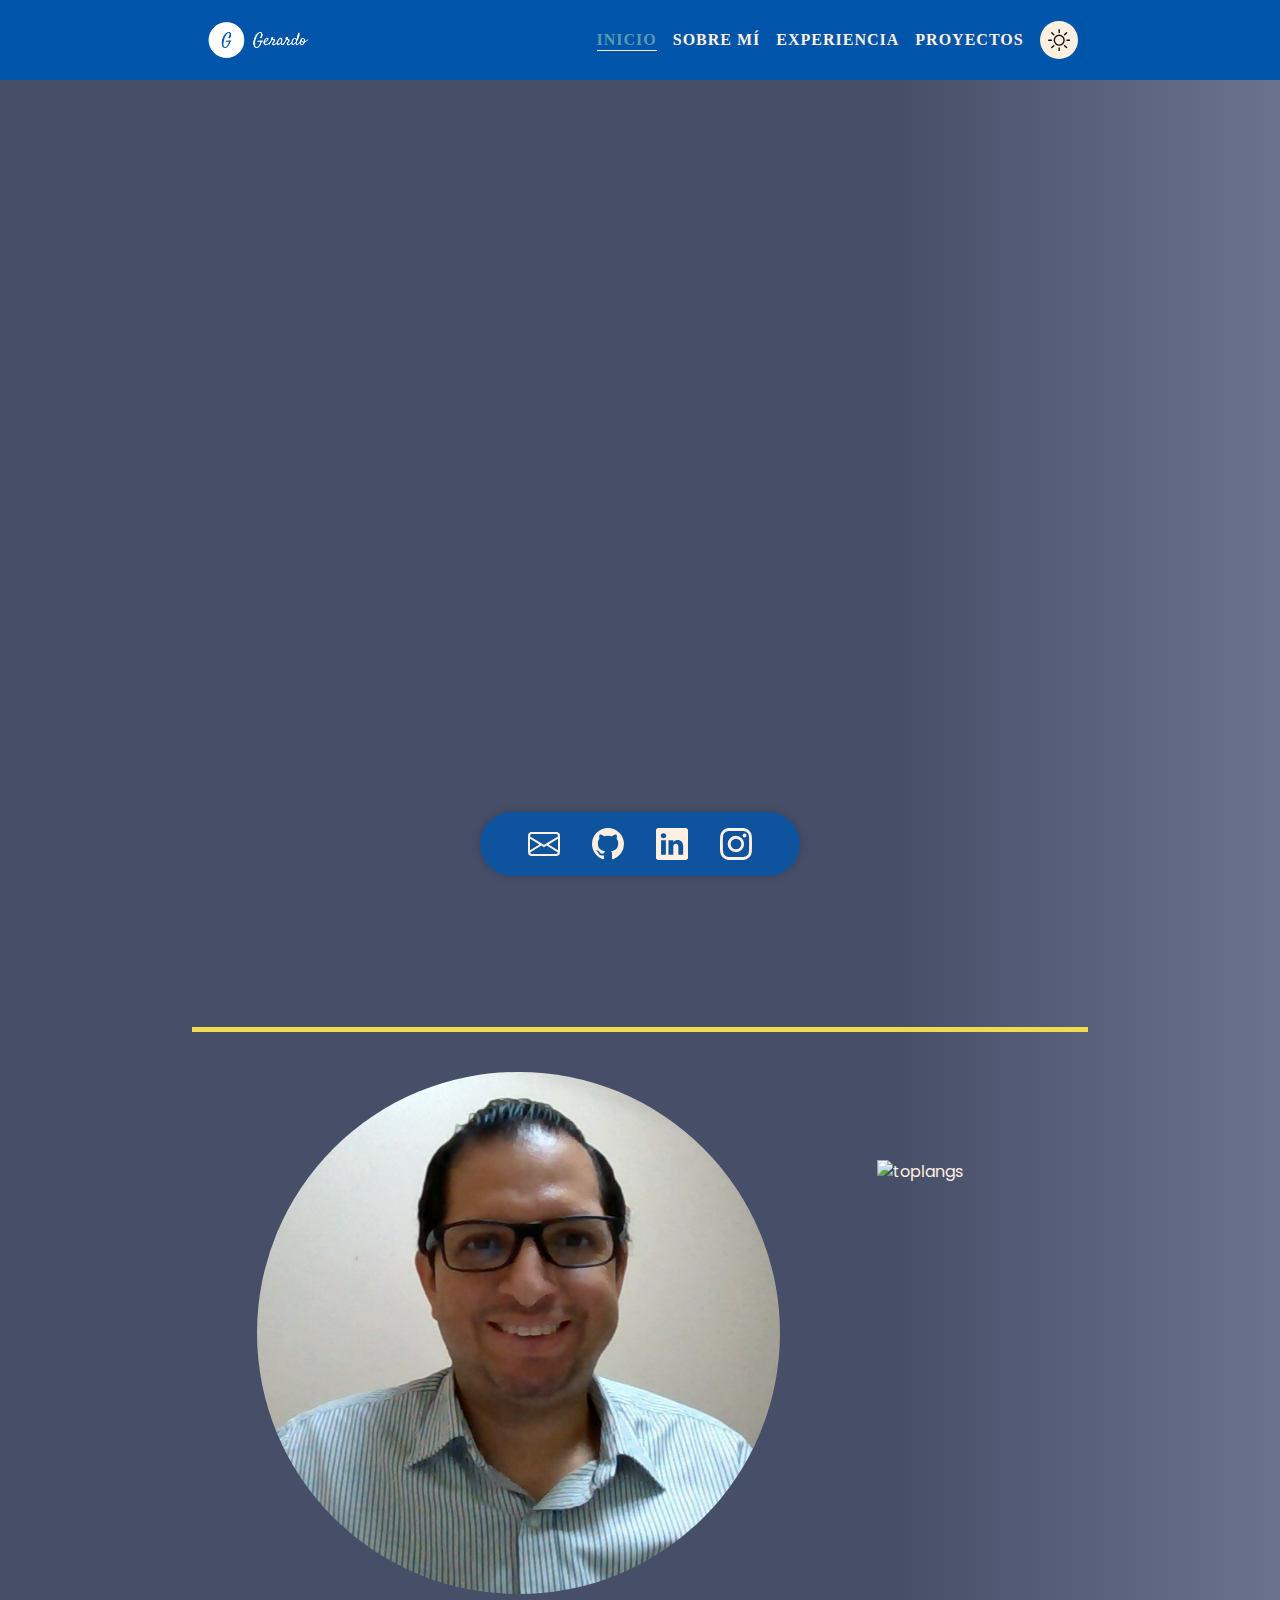
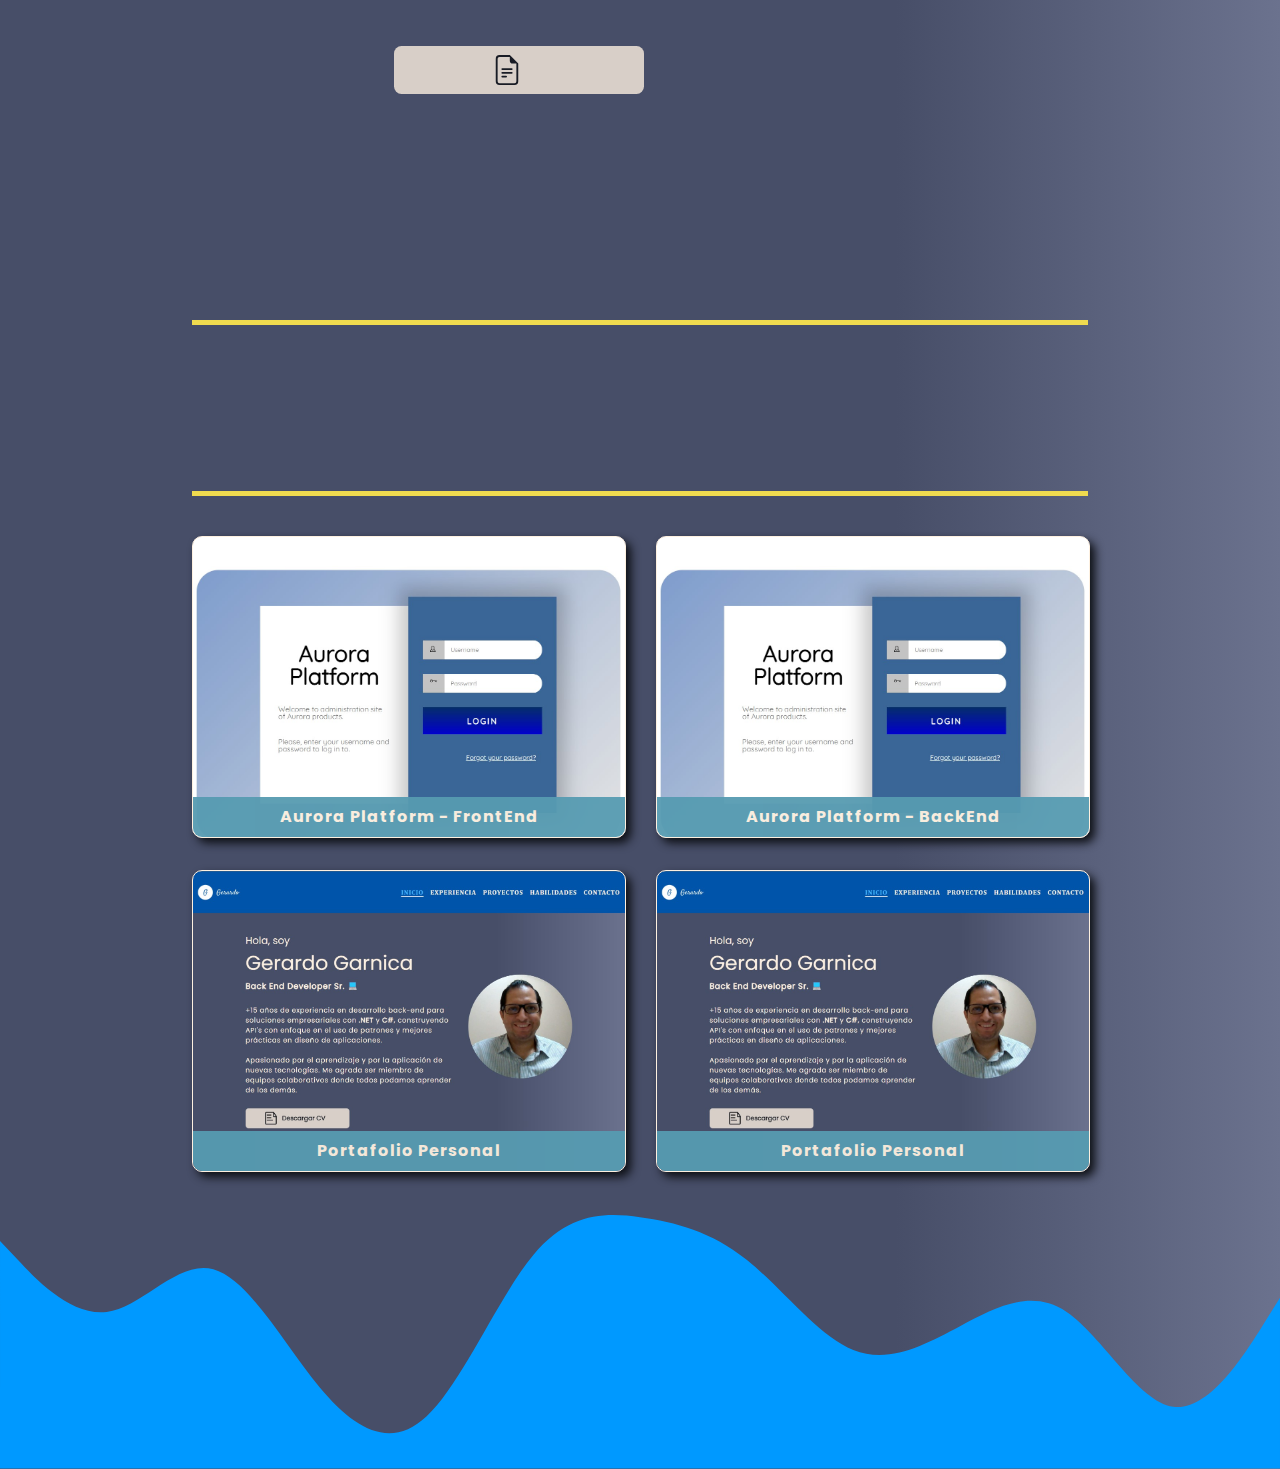
==== commit c46c52e4: "Change section title style." ====
--- a/src/index.htm
+++ b/src/index.htm
@@ -105,7 +105,7 @@
                             <p class="about-info-main-description"></p>
                             <p class="about-info-secondary-description"></p>
                             <div>
-                                <img src="https://github-readme-stats.vercel.app/api/top-langs?username=gerardogarnica&show_icons=true&hide_border=true&locale=es&layout=compact&langs_count=6&exclude_repo=AuroraFramework" alt="toplangs" />
+                                <img id="top-languages-image" alt="toplangs" />
                             </div>
                         </div>
                     </div>
@@ -114,10 +114,6 @@
                     </div>
                 </div>
             </section>
-
-            <div class="wave-section">
-                <svg xmlns="http://www.w3.org/2000/svg" viewBox="0 0 1440 320"><path fill="#0099ff" fill-opacity="1" d="M0,64L20,85.3C40,107,80,149,120,144C160,139,200,85,240,96C280,107,320,181,360,229.3C400,277,440,299,480,261.3C520,224,560,128,600,80C640,32,680,32,720,37.3C760,43,800,53,840,85.3C880,117,920,171,960,186.7C1000,203,1040,181,1080,160C1120,139,1160,117,1200,144C1240,171,1280,245,1320,250.7C1360,256,1400,192,1420,160L1440,128L1440,320L1420,320C1400,320,1360,320,1320,320C1280,320,1240,320,1200,320C1160,320,1120,320,1080,320C1040,320,1000,320,960,320C920,320,880,320,840,320C800,320,760,320,720,320C680,320,640,320,600,320C560,320,520,320,480,320C440,320,400,320,360,320C320,320,280,320,240,320C200,320,160,320,120,320C80,320,40,320,20,320L0,320Z"></path></svg>
-            </div>
 
             <section class="menu-section section experience" id="experience">
                 <div class="section-container experience-container">
@@ -126,10 +122,6 @@
                     </div>
                 </div>
             </section>
-
-            <div class="wave-section">
-                <svg xmlns="http://www.w3.org/2000/svg" viewBox="0 0 1440 320"><path fill="#0099ff" fill-opacity="1" d="M0,64L20,85.3C40,107,80,149,120,144C160,139,200,85,240,96C280,107,320,181,360,229.3C400,277,440,299,480,261.3C520,224,560,128,600,80C640,32,680,32,720,37.3C760,43,800,53,840,85.3C880,117,920,171,960,186.7C1000,203,1040,181,1080,160C1120,139,1160,117,1200,144C1240,171,1280,245,1320,250.7C1360,256,1400,192,1420,160L1440,128L1440,320L1420,320C1400,320,1360,320,1320,320C1280,320,1240,320,1200,320C1160,320,1120,320,1080,320C1040,320,1000,320,960,320C920,320,880,320,840,320C800,320,760,320,720,320C680,320,640,320,600,320C560,320,520,320,480,320C440,320,400,320,360,320C320,320,280,320,240,320C200,320,160,320,120,320C80,320,40,320,20,320L0,320Z"></path></svg>
-            </div>
 
             <section class="menu-section section projects" id="projects">
                 <div class="section-container projects-container">
@@ -213,6 +205,6 @@
             </section>
         </main>
 
-        <script type="module" src="./js/index.js"></script>
+        <script type="module" src="./js/index.js" defer></script>
     </body>
 </html>--- a/src/styles/site.css
+++ b/src/styles/site.css
@@ -62,10 +62,18 @@
     color: var(--text-highlight-color);
     font-size: 2rem;
     font-weight: 500;
+    letter-spacing: 0.1em;
+    line-height: 0.5em;
     padding-top: 0.5em;
     text-align: center;
-    text-decoration: underline dotted;
     text-transform: uppercase;
+}
+.section-title::after {
+    content: '';
+    background-color: var(--text-highlight-color);
+    display: inline-block;
+    height: 5px;
+    width: 100%;
 }
 .section-info {
     font-size: 12px;
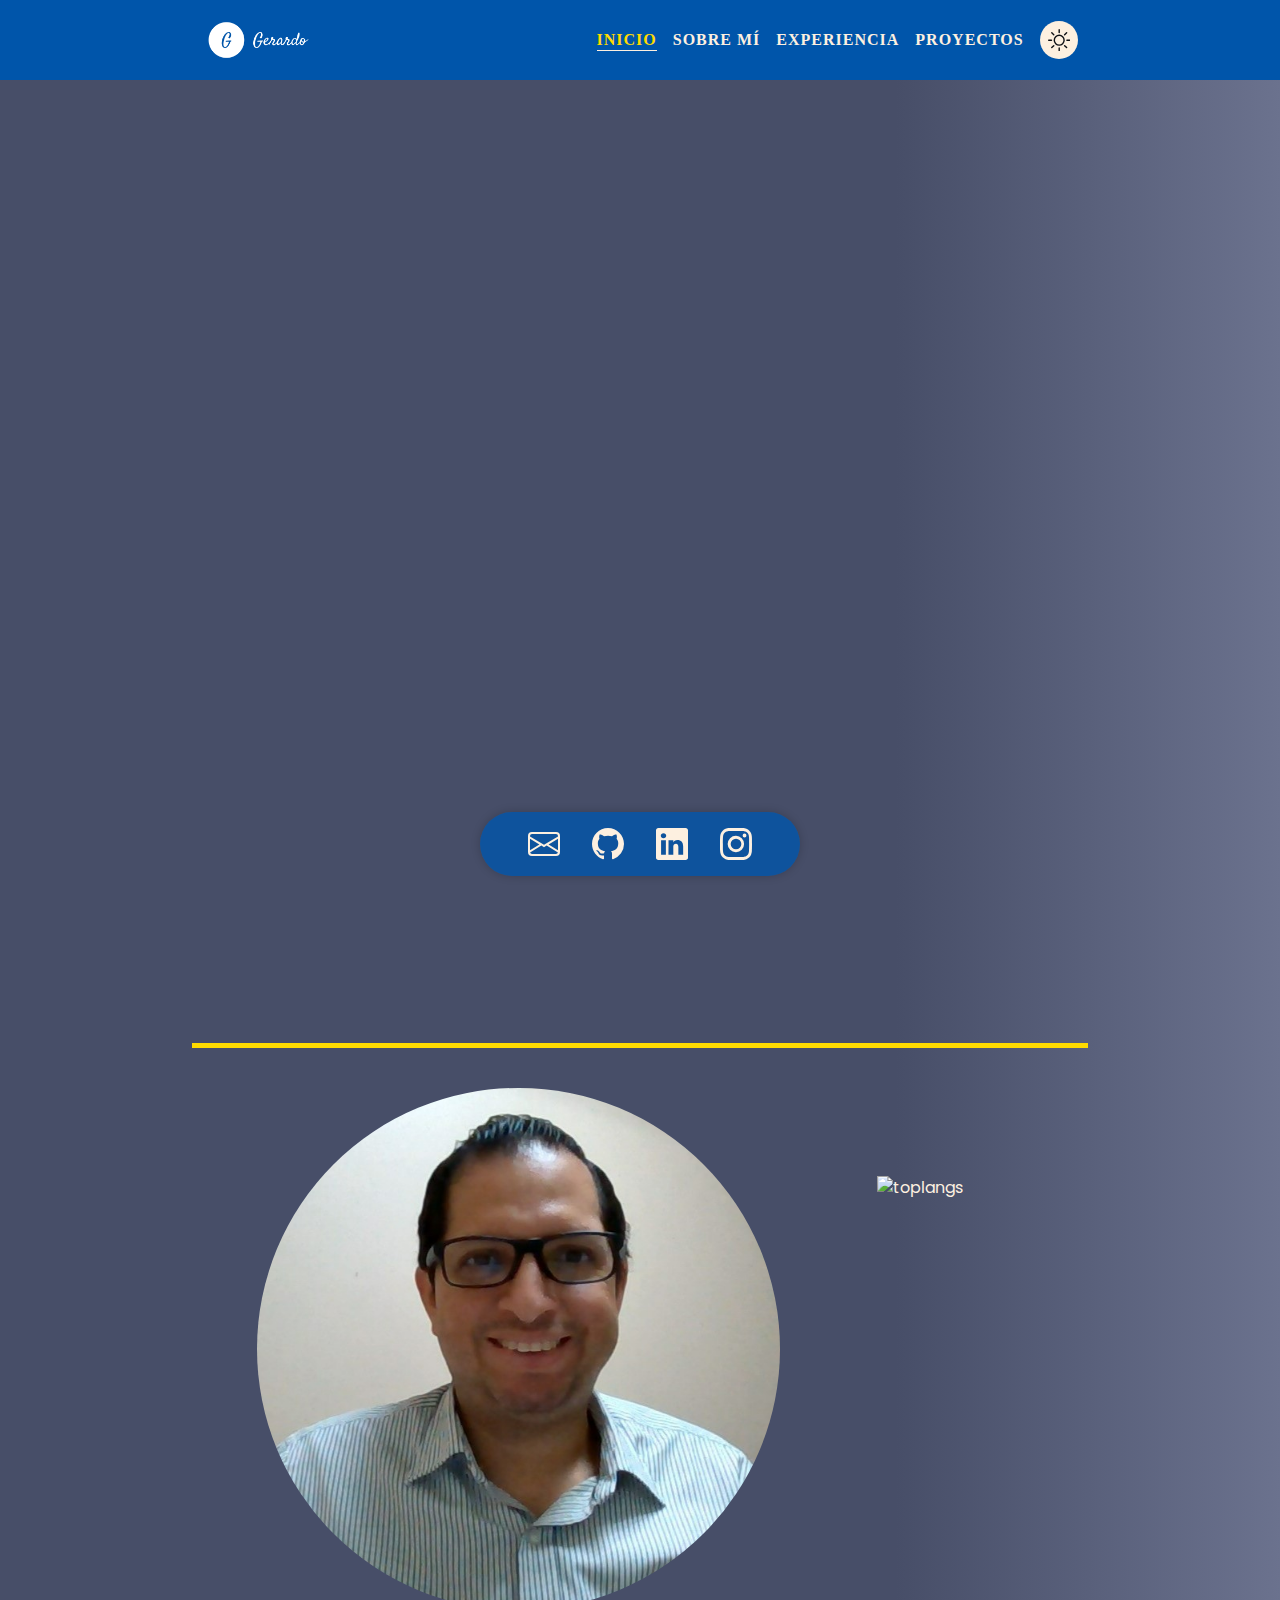
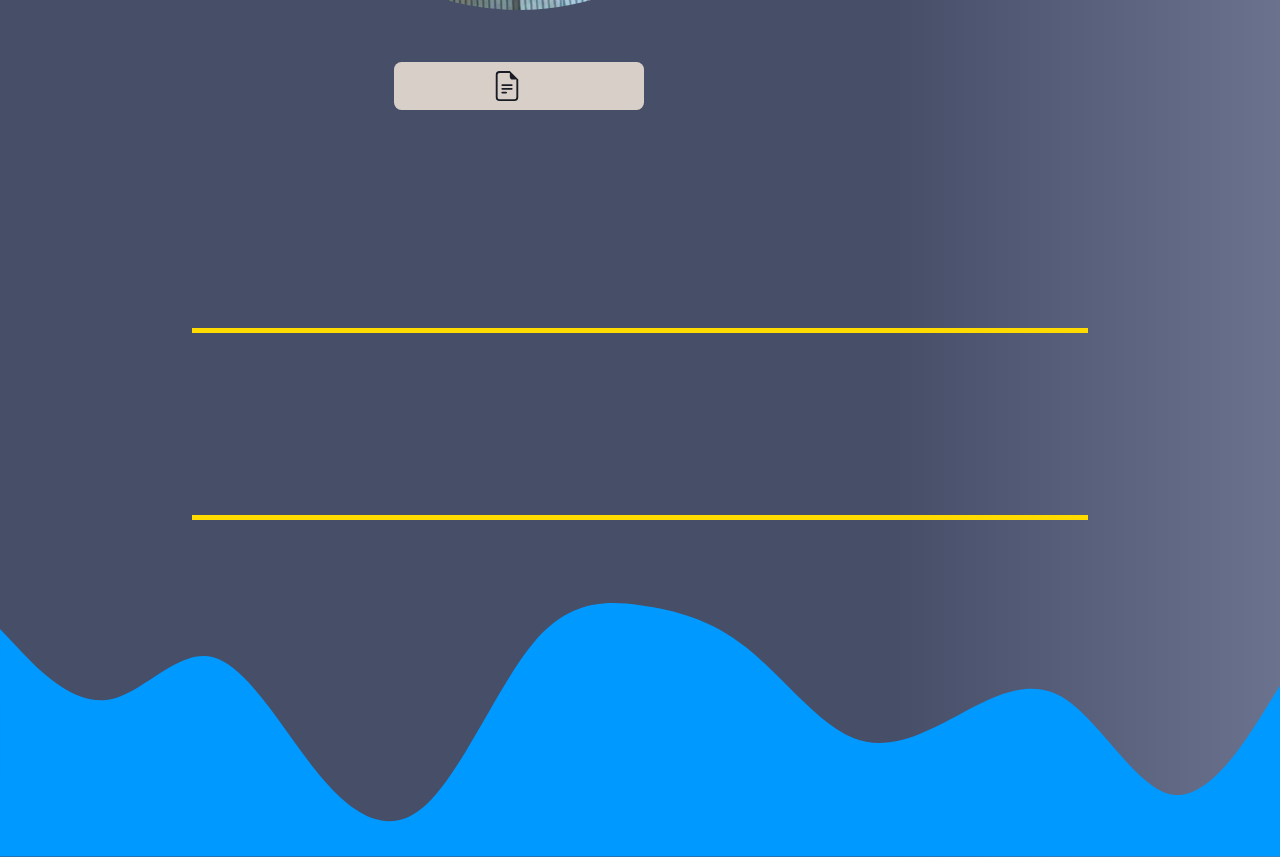
==== commit 192c0796: "Change projects section." ====
--- a/src/index.htm
+++ b/src/index.htm
@@ -11,7 +11,7 @@
         <meta property="og:type" content="website">
         <meta property="og:site_name" content="Gerardo Garnica">
         <meta property="og:description" content="Back end developer | En constante aprendizaje.">
-        <meta property="og:title" content="Gerardo Garnica personal website">
+        <meta property="og:title" content="Gerardo Garnica Personal Website">
         <!-- <meta property="og:image" content="/images/apple-touch-icon.png"> -->
         <meta name="twitter:card" content="summary_large_image">
         <meta name="twitter:site" content="@gerardogarnica">
@@ -126,61 +126,7 @@
             <section class="menu-section section projects" id="projects">
                 <div class="section-container projects-container">
                     <h2 class="section-title projects-title"></h2>
-                    <div class="section-info projects-info">
-                        <figure class="projects-info-card" style="background-image: url('images/project-aurora-web.jpg');">
-                            <div class="projects-info-content">
-                                <h2>Aurora Platform - FrontEnd</h2>
-                                <h3>Angular</h3>
-                                <p>Proyecto frontend para la administración de la plataforma de aplicaciones Aurora Soft con Angular, HTML5, CSS3 y TypeScript.</p>
-                                <div class="projects-info-links">
-                                    <a target="_blank" href="https://angularstore-8dd27.web.app" title="Ir al sitio">
-                                        <svg xmlns="http://www.w3.org/2000/svg" fill="currentColor" class="bi bi-globe" viewBox="0 0 16 16"><path d="M0 8a8 8 0 1 1 16 0A8 8 0 0 1 0 8zm7.5-6.923c-.67.204-1.335.82-1.887 1.855A7.97 7.97 0 0 0 5.145 4H7.5V1.077zM4.09 4a9.267 9.267 0 0 1 .64-1.539 6.7 6.7 0 0 1 .597-.933A7.025 7.025 0 0 0 2.255 4H4.09zm-.582 3.5c.03-.877.138-1.718.312-2.5H1.674a6.958 6.958 0 0 0-.656 2.5h2.49zM4.847 5a12.5 12.5 0 0 0-.338 2.5H7.5V5H4.847zM8.5 5v2.5h2.99a12.495 12.495 0 0 0-.337-2.5H8.5zM4.51 8.5a12.5 12.5 0 0 0 .337 2.5H7.5V8.5H4.51zm3.99 0V11h2.653c.187-.765.306-1.608.338-2.5H8.5zM5.145 12c.138.386.295.744.468 1.068.552 1.035 1.218 1.65 1.887 1.855V12H5.145zm.182 2.472a6.696 6.696 0 0 1-.597-.933A9.268 9.268 0 0 1 4.09 12H2.255a7.024 7.024 0 0 0 3.072 2.472zM3.82 11a13.652 13.652 0 0 1-.312-2.5h-2.49c.062.89.291 1.733.656 2.5H3.82zm6.853 3.472A7.024 7.024 0 0 0 13.745 12H11.91a9.27 9.27 0 0 1-.64 1.539 6.688 6.688 0 0 1-.597.933zM8.5 12v2.923c.67-.204 1.335-.82 1.887-1.855.173-.324.33-.682.468-1.068H8.5zm3.68-1h2.146c.365-.767.594-1.61.656-2.5h-2.49a13.65 13.65 0 0 1-.312 2.5zm2.802-3.5a6.959 6.959 0 0 0-.656-2.5H12.18c.174.782.282 1.623.312 2.5h2.49zM11.27 2.461c.247.464.462.98.64 1.539h1.835a7.024 7.024 0 0 0-3.072-2.472c.218.284.418.598.597.933zM10.855 4a7.966 7.966 0 0 0-.468-1.068C9.835 1.897 9.17 1.282 8.5 1.077V4h2.355z"/></svg>
-                                    </a>
-                                    <a target="_blank" href="https://github.com/gerardogarnica/aurora-platform" title="GitHub">
-                                        <svg xmlns="http://www.w3.org/2000/svg" fill="currentColor" class="bi bi-github" viewBox="0 0 16 16"><path d="M8 0C3.58 0 0 3.58 0 8c0 3.54 2.29 6.53 5.47 7.59.4.07.55-.17.55-.38 0-.19-.01-.82-.01-1.49-2.01.37-2.53-.49-2.69-.94-.09-.23-.48-.94-.82-1.13-.28-.15-.68-.52-.01-.53.63-.01 1.08.58 1.23.82.72 1.21 1.87.87 2.33.66.07-.52.28-.87.51-1.07-1.78-.2-3.64-.89-3.64-3.95 0-.87.31-1.59.82-2.15-.08-.2-.36-1.02.08-2.12 0 0 .67-.21 2.2.82.64-.18 1.32-.27 2-.27.68 0 1.36.09 2 .27 1.53-1.04 2.2-.82 2.2-.82.44 1.1.16 1.92.08 2.12.51.56.82 1.27.82 2.15 0 3.07-1.87 3.75-3.65 3.95.29.25.54.73.54 1.48 0 1.07-.01 1.93-.01 2.2 0 .21.15.46.55.38A8.012 8.012 0 0 0 16 8c0-4.42-3.58-8-8-8z"/></svg>
-                                    </a>
-                                </div>
-                            </div>
-                        </figure>
-                        <figure class="projects-info-card" style="background-image: url('images/project-aurora-web.jpg');">
-                            <div class="projects-info-content">
-                                <h2>Aurora Platform - BackEnd</h2>
-                                <h3>.NET 6</h3>
-                                <p>Proyecto backend con API's de administración de la plataforma de aplicaciones Aurora Soft con .NET 6, C#, SQL Server, MongoDB y Redis.</p>
-                                <div class="projects-info-links">
-                                    <a target="_blank" href="https://angularstore-8dd27.web.app" title="Ir al sitio">
-                                        <svg xmlns="http://www.w3.org/2000/svg" fill="currentColor" class="bi bi-globe" viewBox="0 0 16 16"><path d="M0 8a8 8 0 1 1 16 0A8 8 0 0 1 0 8zm7.5-6.923c-.67.204-1.335.82-1.887 1.855A7.97 7.97 0 0 0 5.145 4H7.5V1.077zM4.09 4a9.267 9.267 0 0 1 .64-1.539 6.7 6.7 0 0 1 .597-.933A7.025 7.025 0 0 0 2.255 4H4.09zm-.582 3.5c.03-.877.138-1.718.312-2.5H1.674a6.958 6.958 0 0 0-.656 2.5h2.49zM4.847 5a12.5 12.5 0 0 0-.338 2.5H7.5V5H4.847zM8.5 5v2.5h2.99a12.495 12.495 0 0 0-.337-2.5H8.5zM4.51 8.5a12.5 12.5 0 0 0 .337 2.5H7.5V8.5H4.51zm3.99 0V11h2.653c.187-.765.306-1.608.338-2.5H8.5zM5.145 12c.138.386.295.744.468 1.068.552 1.035 1.218 1.65 1.887 1.855V12H5.145zm.182 2.472a6.696 6.696 0 0 1-.597-.933A9.268 9.268 0 0 1 4.09 12H2.255a7.024 7.024 0 0 0 3.072 2.472zM3.82 11a13.652 13.652 0 0 1-.312-2.5h-2.49c.062.89.291 1.733.656 2.5H3.82zm6.853 3.472A7.024 7.024 0 0 0 13.745 12H11.91a9.27 9.27 0 0 1-.64 1.539 6.688 6.688 0 0 1-.597.933zM8.5 12v2.923c.67-.204 1.335-.82 1.887-1.855.173-.324.33-.682.468-1.068H8.5zm3.68-1h2.146c.365-.767.594-1.61.656-2.5h-2.49a13.65 13.65 0 0 1-.312 2.5zm2.802-3.5a6.959 6.959 0 0 0-.656-2.5H12.18c.174.782.282 1.623.312 2.5h2.49zM11.27 2.461c.247.464.462.98.64 1.539h1.835a7.024 7.024 0 0 0-3.072-2.472c.218.284.418.598.597.933zM10.855 4a7.966 7.966 0 0 0-.468-1.068C9.835 1.897 9.17 1.282 8.5 1.077V4h2.355z"/></svg>
-                                    </a>
-                                    <a target="_blank" href="https://github.com/gerardogarnica/AuroraPlatform" title="GitHub">
-                                        <svg xmlns="http://www.w3.org/2000/svg" fill="currentColor" class="bi bi-github" viewBox="0 0 16 16"><path d="M8 0C3.58 0 0 3.58 0 8c0 3.54 2.29 6.53 5.47 7.59.4.07.55-.17.55-.38 0-.19-.01-.82-.01-1.49-2.01.37-2.53-.49-2.69-.94-.09-.23-.48-.94-.82-1.13-.28-.15-.68-.52-.01-.53.63-.01 1.08.58 1.23.82.72 1.21 1.87.87 2.33.66.07-.52.28-.87.51-1.07-1.78-.2-3.64-.89-3.64-3.95 0-.87.31-1.59.82-2.15-.08-.2-.36-1.02.08-2.12 0 0 .67-.21 2.2.82.64-.18 1.32-.27 2-.27.68 0 1.36.09 2 .27 1.53-1.04 2.2-.82 2.2-.82.44 1.1.16 1.92.08 2.12.51.56.82 1.27.82 2.15 0 3.07-1.87 3.75-3.65 3.95.29.25.54.73.54 1.48 0 1.07-.01 1.93-.01 2.2 0 .21.15.46.55.38A8.012 8.012 0 0 0 16 8c0-4.42-3.58-8-8-8z"/></svg>
-                                    </a>
-                                </div>
-                            </div>
-                        </figure>
-                        <figure class="projects-info-card" style="background-image: url('images/project-personal-web.jpg');">
-                            <div class="projects-info-content">
-                                <h2>Portafolio Personal</h2>
-                                <h3>HTML5/CSS3/Javascript</h3>
-                                <p>Desarrollo de portafolio personal utilizando HTML5, CSS3 y JavaScript.</p>
-                                <div class="projects-info-links">
-                                    <a target="_blank" href="https://github.com/gerardogarnica/personal-web" title="GitHub">
-                                        <svg xmlns="http://www.w3.org/2000/svg" fill="currentColor" class="bi bi-github" viewBox="0 0 16 16"><path d="M8 0C3.58 0 0 3.58 0 8c0 3.54 2.29 6.53 5.47 7.59.4.07.55-.17.55-.38 0-.19-.01-.82-.01-1.49-2.01.37-2.53-.49-2.69-.94-.09-.23-.48-.94-.82-1.13-.28-.15-.68-.52-.01-.53.63-.01 1.08.58 1.23.82.72 1.21 1.87.87 2.33.66.07-.52.28-.87.51-1.07-1.78-.2-3.64-.89-3.64-3.95 0-.87.31-1.59.82-2.15-.08-.2-.36-1.02.08-2.12 0 0 .67-.21 2.2.82.64-.18 1.32-.27 2-.27.68 0 1.36.09 2 .27 1.53-1.04 2.2-.82 2.2-.82.44 1.1.16 1.92.08 2.12.51.56.82 1.27.82 2.15 0 3.07-1.87 3.75-3.65 3.95.29.25.54.73.54 1.48 0 1.07-.01 1.93-.01 2.2 0 .21.15.46.55.38A8.012 8.012 0 0 0 16 8c0-4.42-3.58-8-8-8z"/></svg>
-                                    </a>
-                                </div>
-                            </div>
-                        </figure>
-                        <figure class="projects-info-card" style="background-image: url('images/project-personal-web.jpg');">
-                            <div class="projects-info-content">
-                                <h2>Portafolio Personal</h2>
-                                <h3>HTML5/CSS3/Javascript</h3>
-                                <p>Desarrollo de portafolio personal utilizando HTML5, CSS3 y JavaScript.</p>
-                                <div class="projects-info-links">
-                                    <a target="_blank" href="https://github.com/gerardogarnica/personal-web" title="GitHub">
-                                        <svg xmlns="http://www.w3.org/2000/svg" fill="currentColor" class="bi bi-github" viewBox="0 0 16 16"><path d="M8 0C3.58 0 0 3.58 0 8c0 3.54 2.29 6.53 5.47 7.59.4.07.55-.17.55-.38 0-.19-.01-.82-.01-1.49-2.01.37-2.53-.49-2.69-.94-.09-.23-.48-.94-.82-1.13-.28-.15-.68-.52-.01-.53.63-.01 1.08.58 1.23.82.72 1.21 1.87.87 2.33.66.07-.52.28-.87.51-1.07-1.78-.2-3.64-.89-3.64-3.95 0-.87.31-1.59.82-2.15-.08-.2-.36-1.02.08-2.12 0 0 .67-.21 2.2.82.64-.18 1.32-.27 2-.27.68 0 1.36.09 2 .27 1.53-1.04 2.2-.82 2.2-.82.44 1.1.16 1.92.08 2.12.51.56.82 1.27.82 2.15 0 3.07-1.87 3.75-3.65 3.95.29.25.54.73.54 1.48 0 1.07-.01 1.93-.01 2.2 0 .21.15.46.55.38A8.012 8.012 0 0 0 16 8c0-4.42-3.58-8-8-8z"/></svg>
-                                    </a>
-                                </div>
-                            </div>
-                        </figure>
+                    <div class="section-info projects-info" id="projects-info">
                     </div>
                 </div>
             </section>
--- a/src/styles/site.css
+++ b/src/styles/site.css
@@ -11,14 +11,14 @@
     --header-background-color: #0055AA;
     --primary-theme-color: #6B728E;
     --secondary-theme-color: #474E68;
-    --primary-highlight-color: #579BB1;
+    --primary-highlight-color: #106699;
     --secondary-highlight-color: #FDF0E0;
     --max-width-container: 1024px;
     --header-text-font-family: Cambria, Georgia, Times, 'Times New Roman', serif;
     --main-text-font-family: Poppins;
     --text-color: #FDF0E0;
     --secondary-text-color: #0E1015;
-    --text-highlight-color: #F0DB4F;
+    --text-highlight-color: #FFDB00;
     --contacts-background-color: rgba(0, 85, 170, 0.8);
     --background-objects-color: rgba(255, 255, 255, 0.4);
     --all-transitions: all 0.5s ease;
@@ -39,7 +39,7 @@
     --secondary-highlight-color: #0E1015;
     --text-color: #0E1015;
     --secondary-text-color: #FDF0E0;
-    --text-highlight-color: #6C4AB6;
+    --text-highlight-color: #004AFF;
     --contacts-background-color: rgba(178, 200, 223, 0.8);
     --background-objects-color: rgba(0, 0, 0, 0.4);
 }
@@ -57,6 +57,9 @@
     justify-content: center;
     line-height: 1.5;
     padding-top: 4rem;
+}
+.section-container {
+    padding-top: 0.2em;
 }
 .section-title {
     color: var(--text-highlight-color);
@@ -92,6 +95,7 @@
         font-size: 16px;
     }
     .section-container {
+        padding-top: 1em;
         width: 80%;
     }
     .section-title {
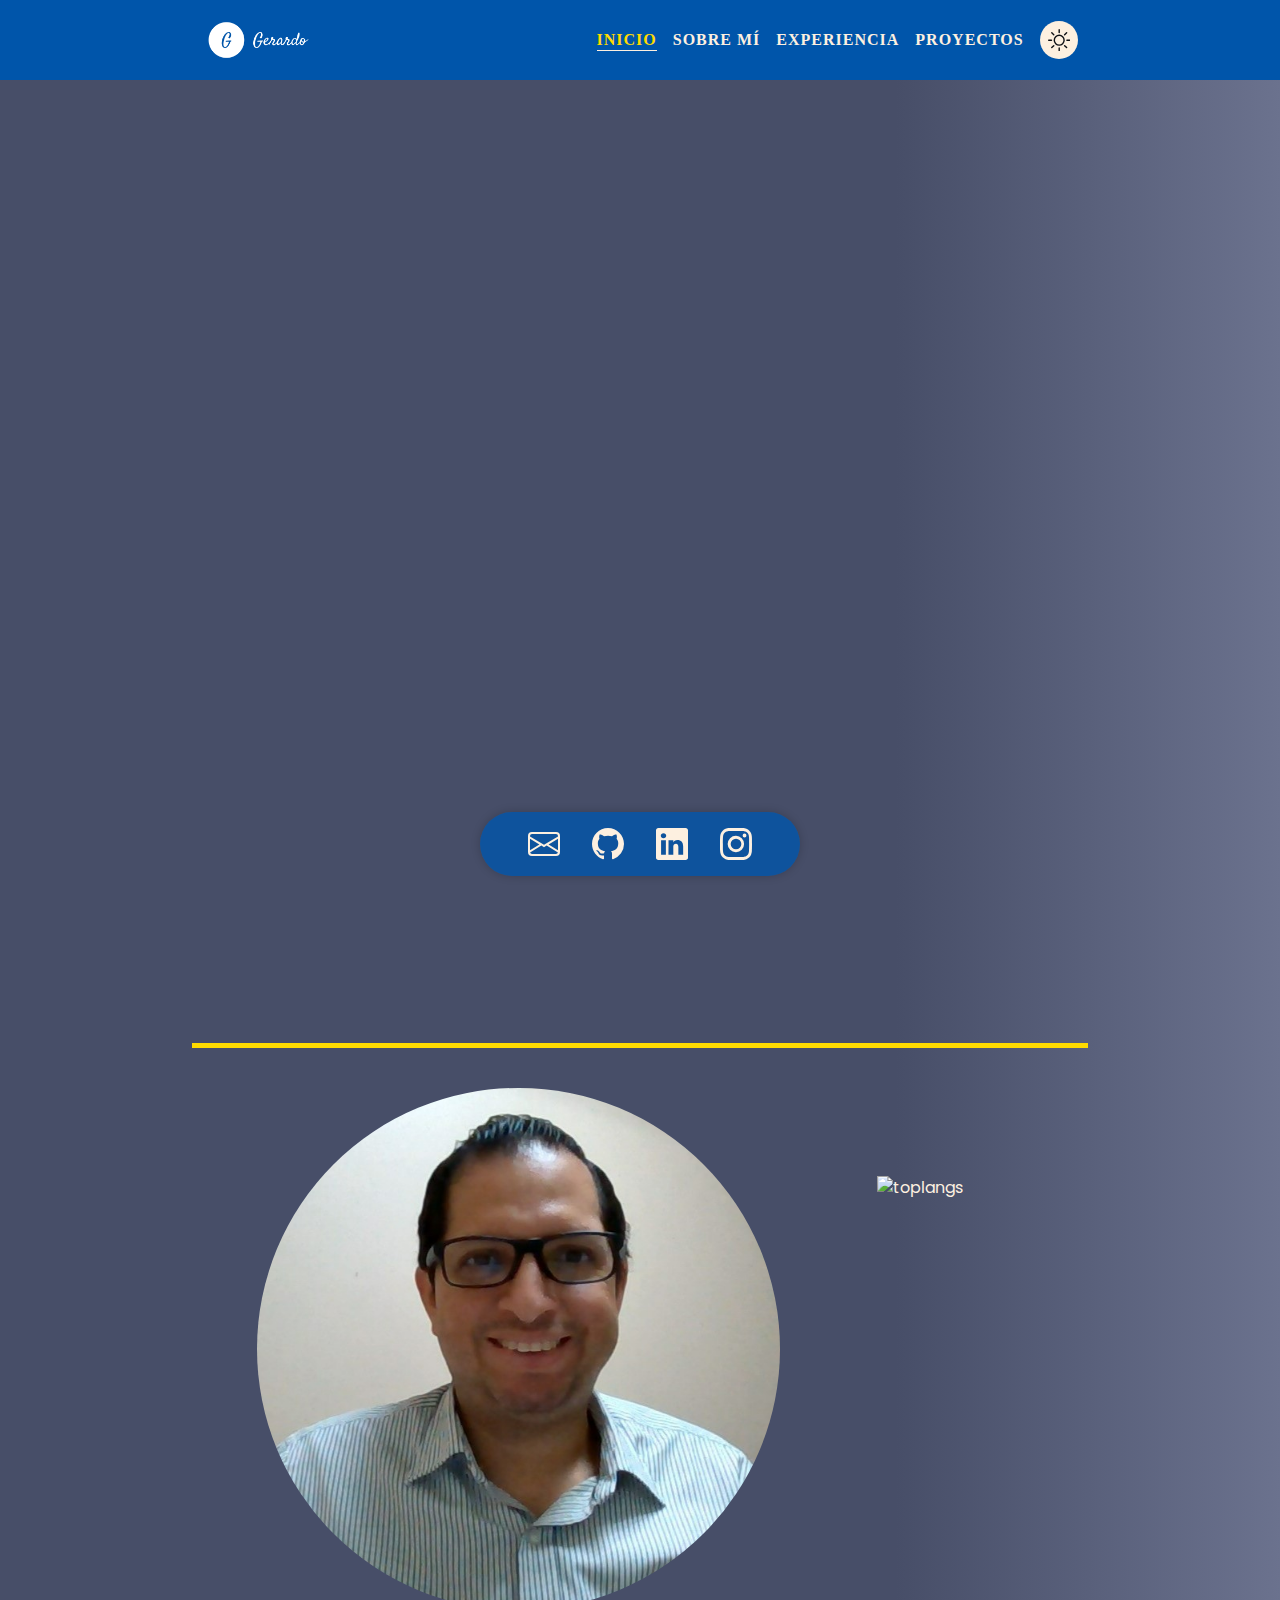
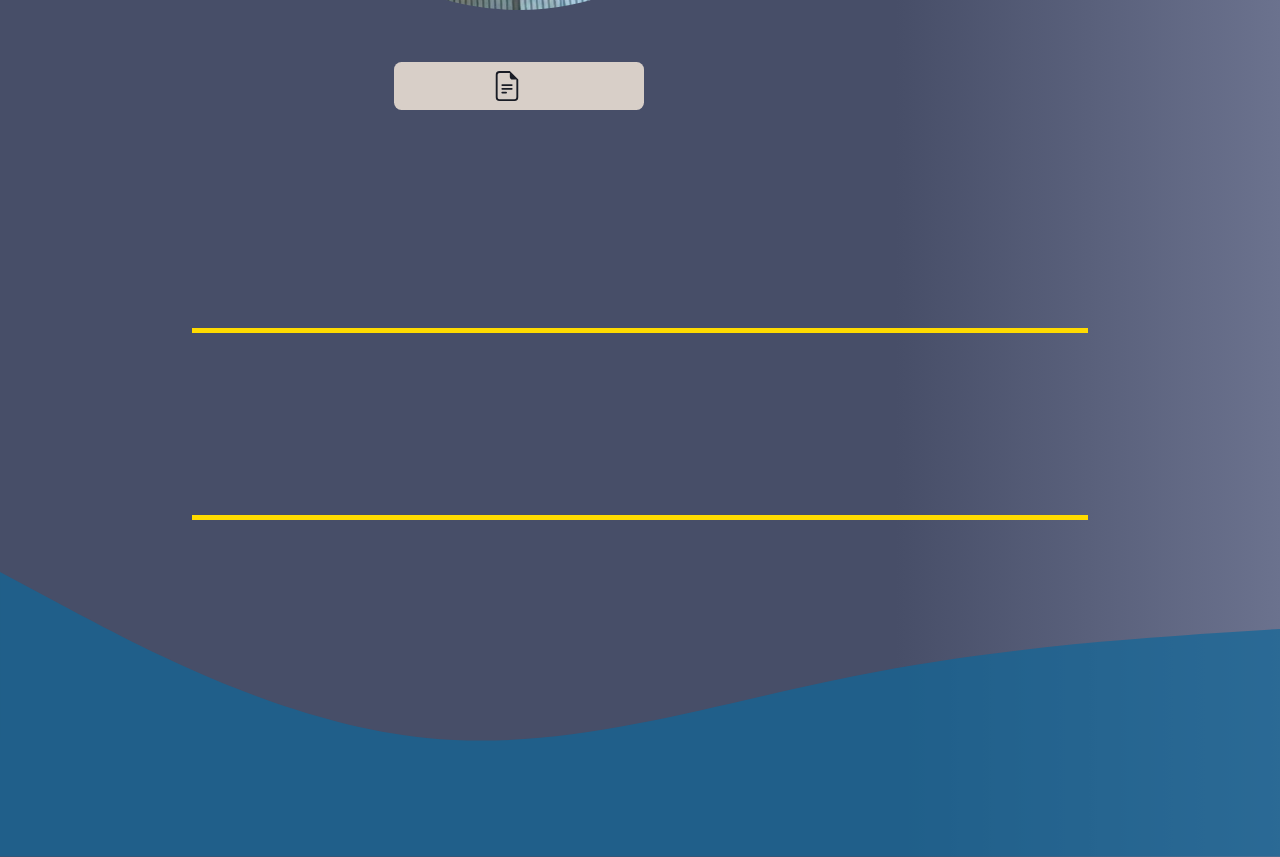
==== commit 11adaf34: "Add emoji to section titles." ====
--- a/src/index.htm
+++ b/src/index.htm
@@ -132,7 +132,7 @@
             </section>
 
             <div class="wave-section">
-                <svg xmlns="http://www.w3.org/2000/svg" viewBox="0 0 1440 320"><path fill="#0099ff" fill-opacity="1" d="M0,64L20,85.3C40,107,80,149,120,144C160,139,200,85,240,96C280,107,320,181,360,229.3C400,277,440,299,480,261.3C520,224,560,128,600,80C640,32,680,32,720,37.3C760,43,800,53,840,85.3C880,117,920,171,960,186.7C1000,203,1040,181,1080,160C1120,139,1160,117,1200,144C1240,171,1280,245,1320,250.7C1360,256,1400,192,1420,160L1440,128L1440,320L1420,320C1400,320,1360,320,1320,320C1280,320,1240,320,1200,320C1160,320,1120,320,1080,320C1040,320,1000,320,960,320C920,320,880,320,840,320C800,320,760,320,720,320C680,320,640,320,600,320C560,320,520,320,480,320C440,320,400,320,360,320C320,320,280,320,240,320C200,320,160,320,120,320C80,320,40,320,20,320L0,320Z"></path></svg>
+                <svg xmlns="http://www.w3.org/2000/svg" viewBox="0 0 1440 320"><path fill="#106699" fill-opacity="0.7" d="M0,0L80,42.7C160,85,320,171,480,186.7C640,203,800,149,960,117.3C1120,85,1280,75,1360,69.3L1440,64L1440,320L1360,320C1280,320,1120,320,960,320C800,320,640,320,480,320C320,320,160,320,80,320L0,320Z"></path></svg>
             </div>
 
             <section class="contacts">
--- a/src/styles/site.css
+++ b/src/styles/site.css
@@ -96,16 +96,28 @@
     }
     .section-container {
         padding-top: 1em;
-        width: 80%;
+        width: 90%;
     }
     .section-title {
         font-size: 3rem;
         padding-top: 0;
     }
     .section-info {
-        font-size: 16px;
+        font-size: 14px;
         margin: 12px 0;
         padding: 0;
+    }
+}
+
+@media (min-width: 60em) {
+    .section-info {
+        font-size: 16px;
+    }
+}
+
+@media (min-width: 64em) {
+    .section-container {
+        width: 80%;
     }
 }
 
@@ -114,4 +126,4 @@
         width: 70%;
         max-width: 1200px;
     }
-}+}
